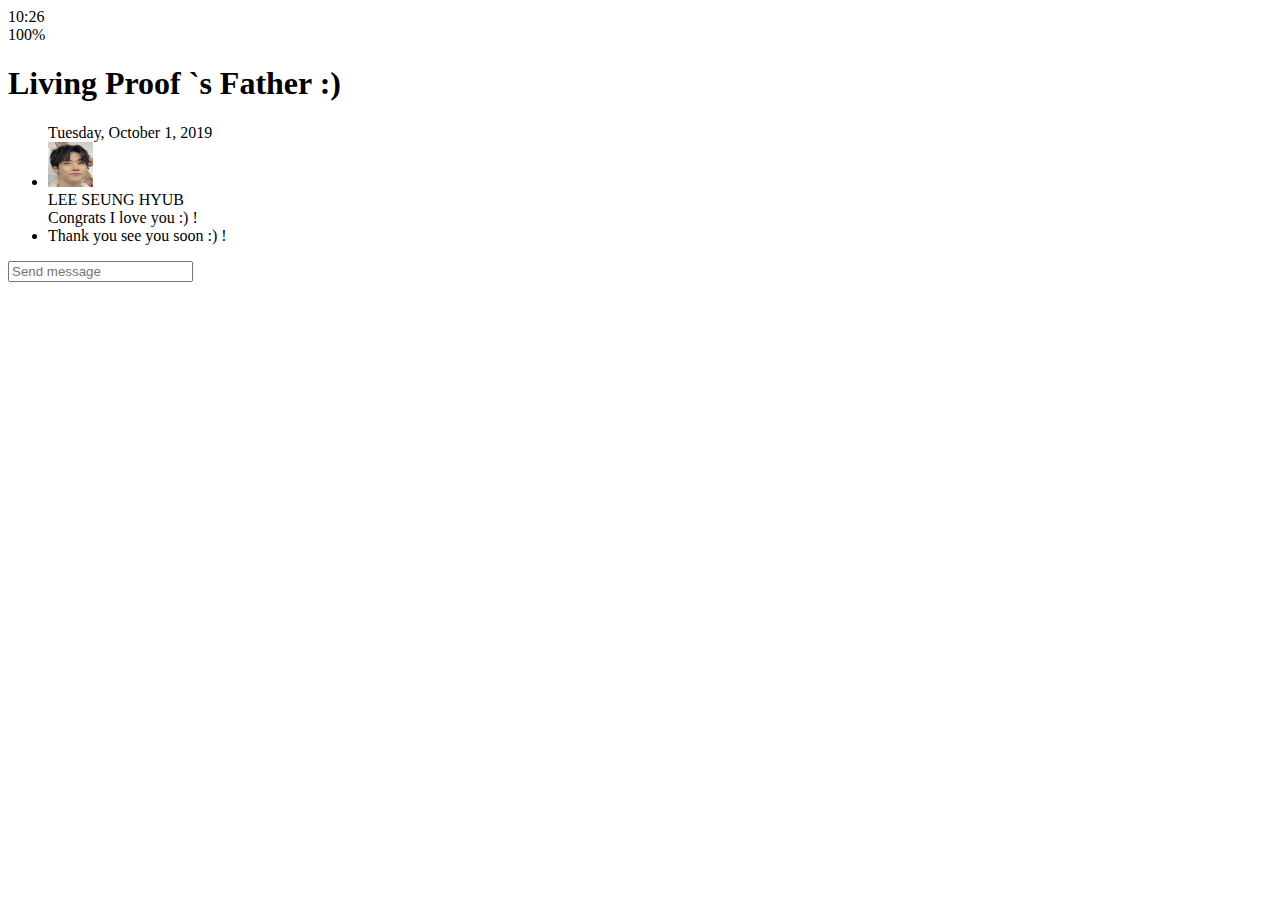
==== chat.html @ 3e100f35 "HTML 작성" ====
<!DOCTYPE html>
<html lang="en">

<head>
    <meta charset="UTF-8">
    <meta name="viewport" content="width=device-width, initial-scale=1.0">
    <link rel="stylesheet" href="https://use.fontawesome.com/releases/v5.7.2/css/all.css"
        integrity="sha384-fnmOCqbTlWIlj8LyTjo7mOUStjsKC4pOpQbqyi7RrhN7udi9RwhKkMHpvLbHG9Sr" crossorigin="anonymous" />
    <link rel="stylesheet" href="css/styles.css" />
    <title>Chat | Kakao Clone </title>
</head>

<body>
    <div class="status-bar">
        <div class="status-bar__columon">
            <span class="status-bar__clock">10:26</span>
        </div>
        <div class="status-bar__columon">
            <i class="fas fa-clock"></i>
            <i class="fas fa-volume-mute"></i>
            <i class="fas fa-wifi"></i>
            <span class="status-bar__battery-level">100%</span>
            <i class="fas fa-battery-full"></i>
        </div>
    </div>
    <header class="header">
        <div class="header__header-column">
            <a href="index.html" class="header__backbutton-btn">
                <i class="fas fa-arrow-left"></i>
            </a>

            <h1 class="header__title"> Living Proof `s Father :) </h1>
        </div>
        <div class="header__header-column">
            <span class="header__icon">
                <i class="fas fa-search"></i>
            </span>
            <div class="header__icon">
                <i class="fas fa-bars"></i>
            </div>
        </div>
    </header>
    <main class="chat">
        <ul class="chat__messages">
            <span class="chat__timestamp">Tuesday, October 1, 2019 </span>
            <li class="incomming-message message">
                <img src="images/avatar2.png" width="45" height="45" class="g-avtar-message" alt="avatar2">
                <div class="messsage__content">
                    <span class="message__author">LEE SEUNG HYUB</span>
                    <div class="message__bubble">
                        Congrats I love you :) !
                        <span class="messgage__timestamp"></span>
                    </div>
                </div>

            <li class="incomming-message message">
                <span class="messgage__timestamp"></span>
                <div class="messsage__content">
                    <div class="message__bubble">
                        Thank you see you soon :) !
                    </div>
                </div>
            </li>
        </ul>
    </main>
    <div class="chat__write">
        <div class="chat__write-column">
            <i class="far fa-plus-square"></i>
        </div>
        <div class="chat__write-column">
            <input type="text" placeholder="Send message" class="chat__write-input" />
        </div>
        <div class="chat__write-column">
            <span class="chat__write-icon">
                <i class="far fa-smile-wink"></i>
            </span>
            <span class="chat__write-icon">
                <i class="fas fa-microphone"></i>
            </span>
        </div>
    </div>
</body>

</html>
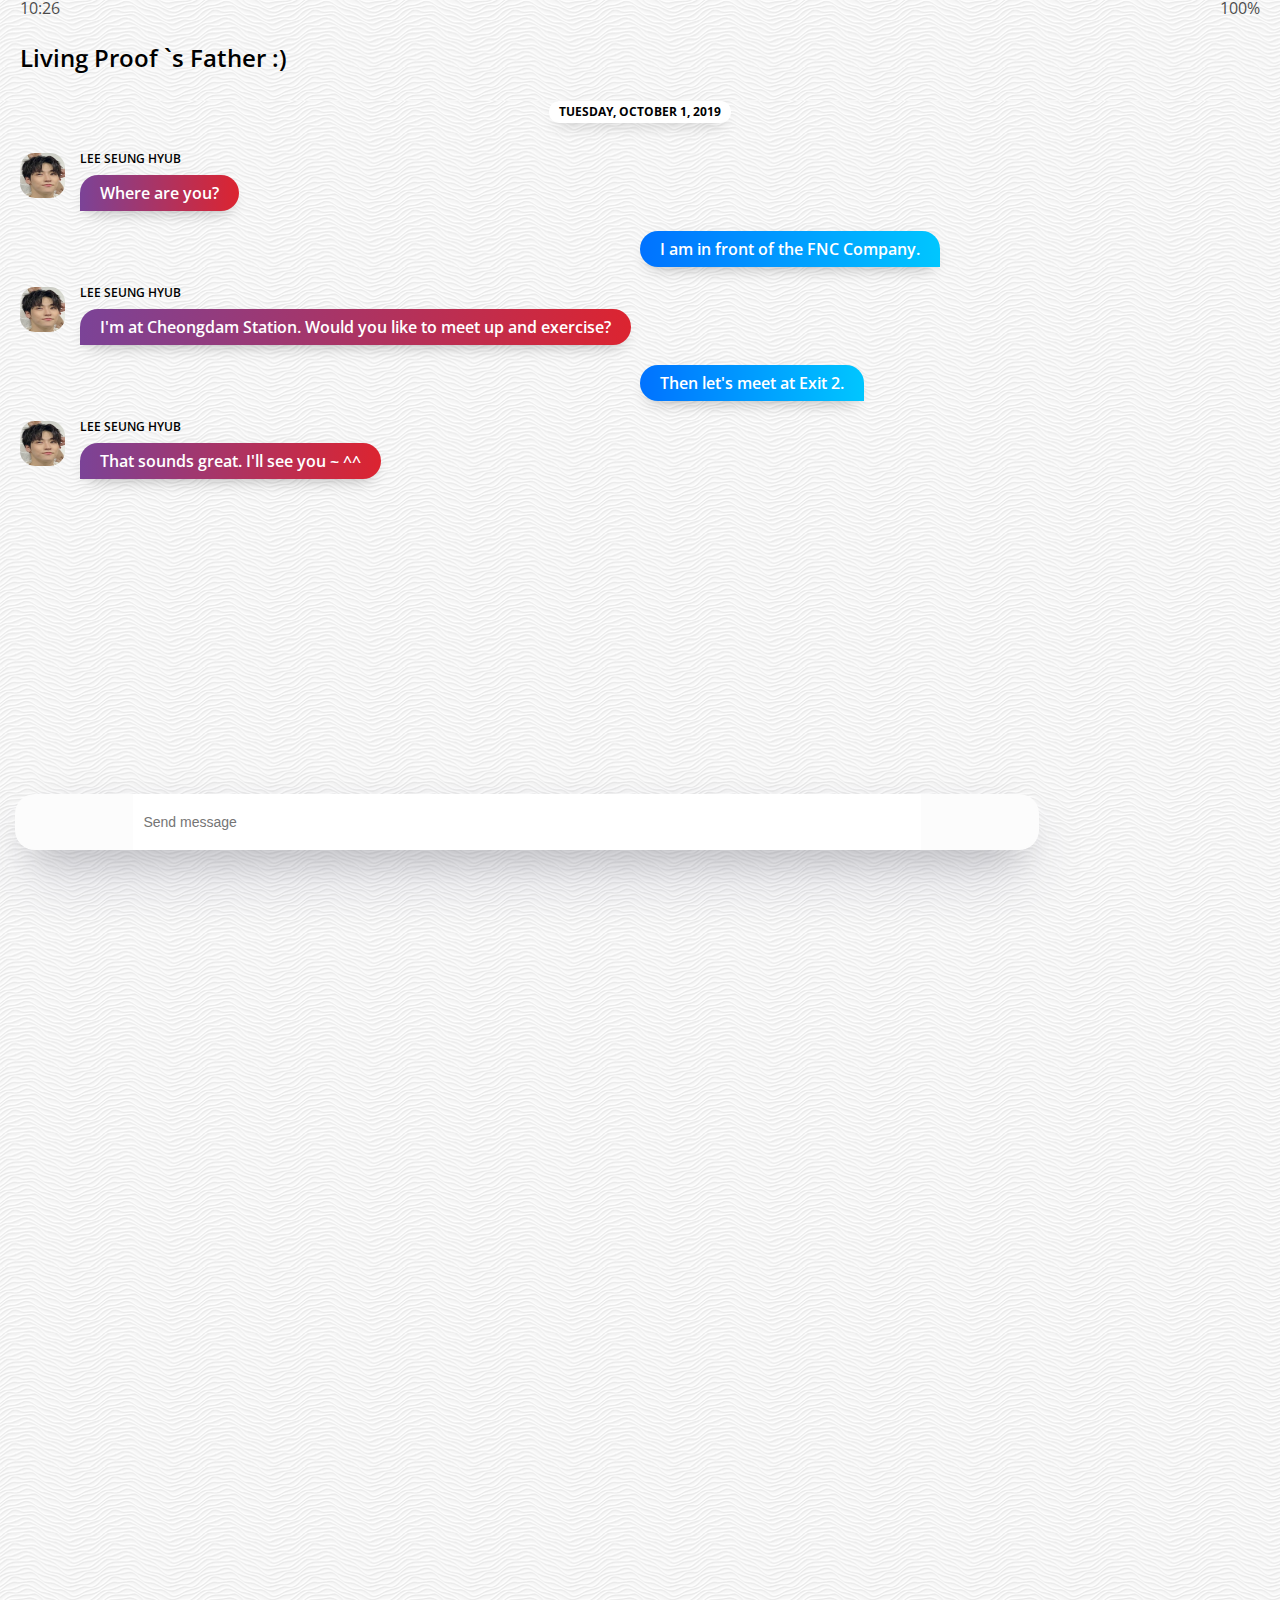
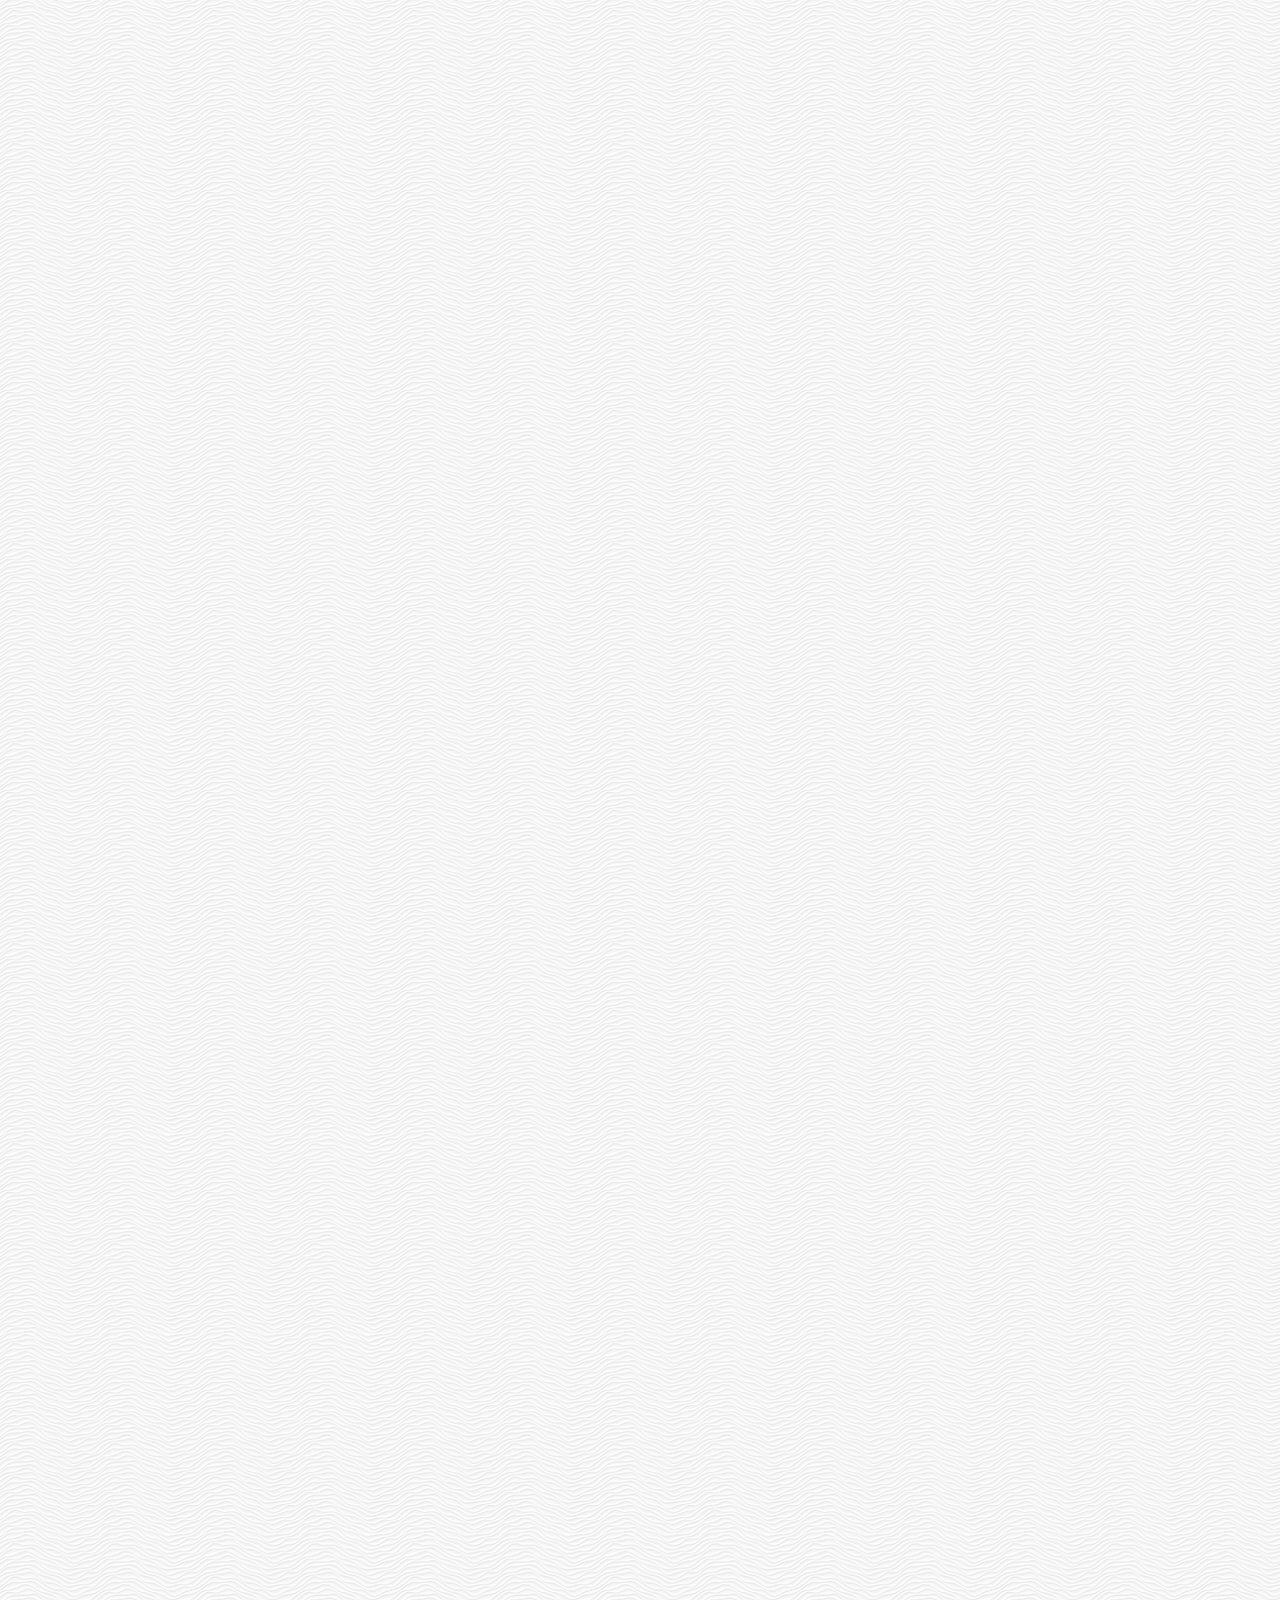
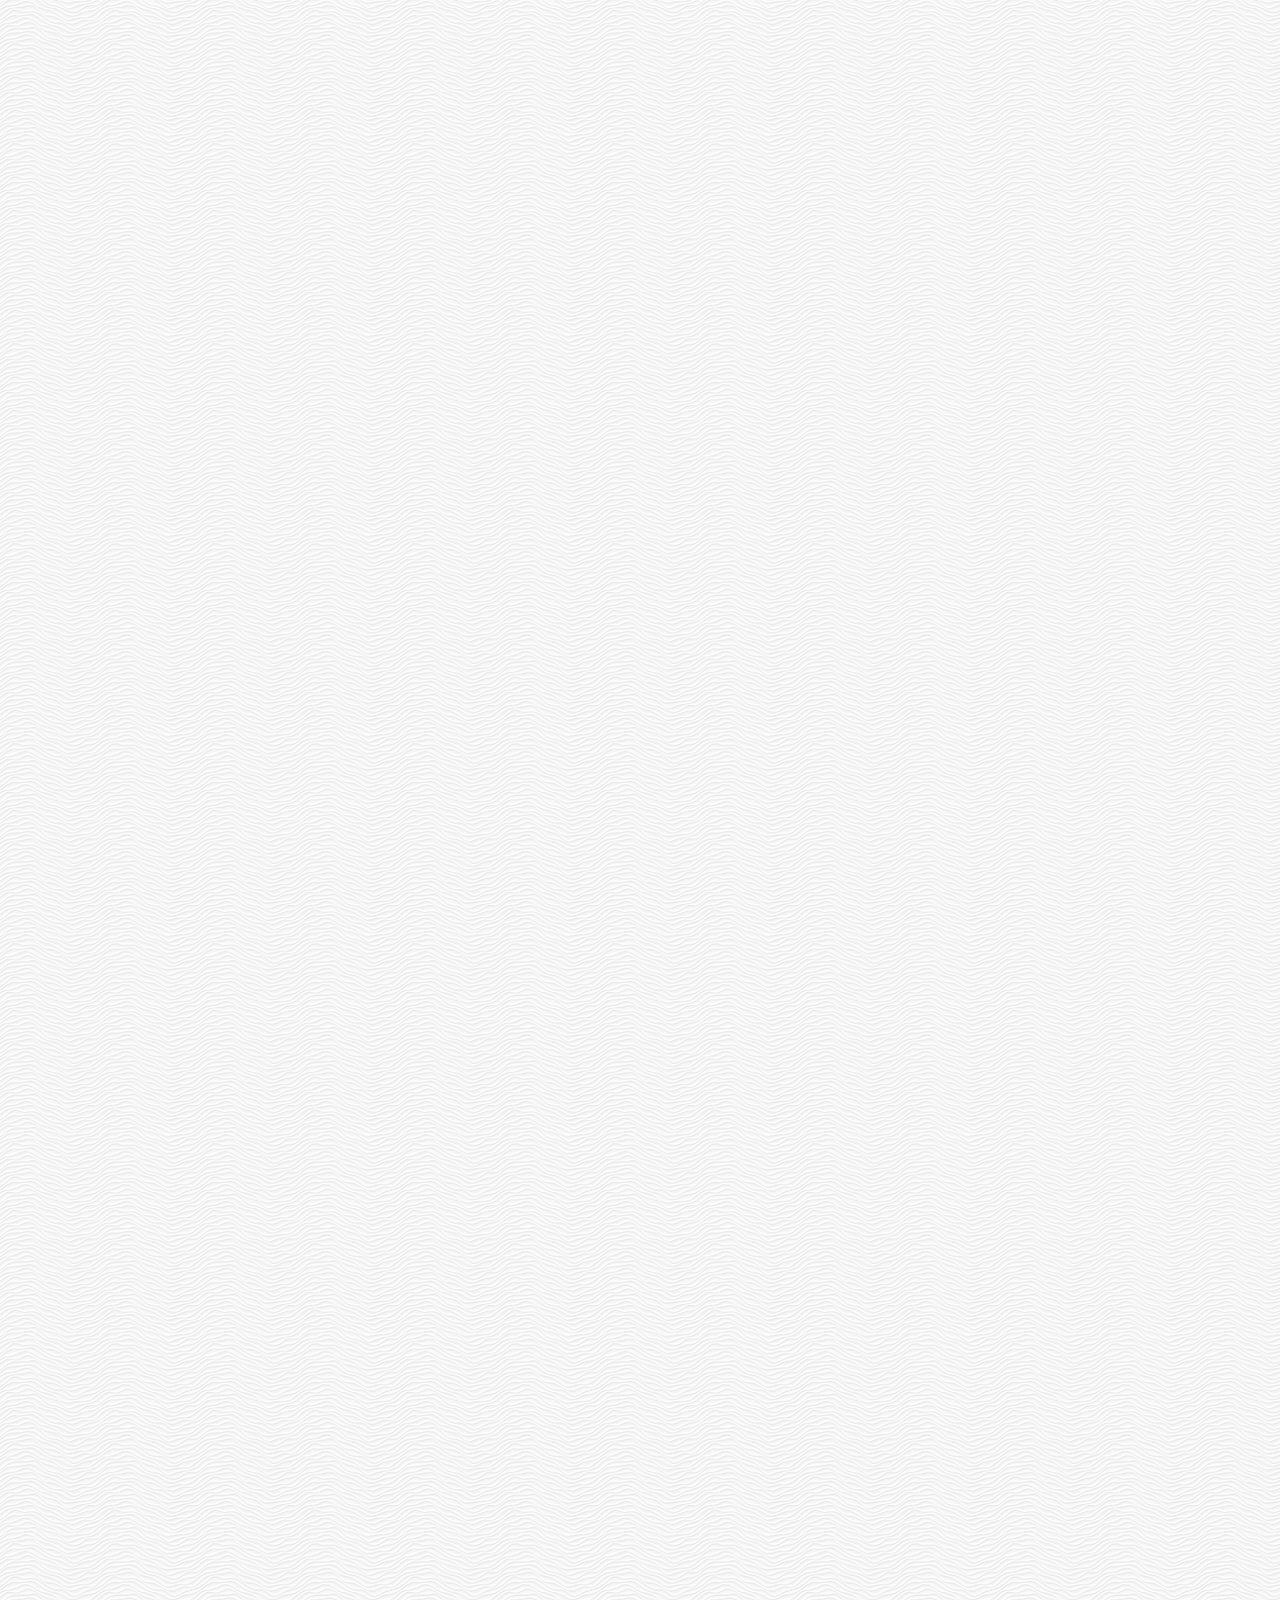
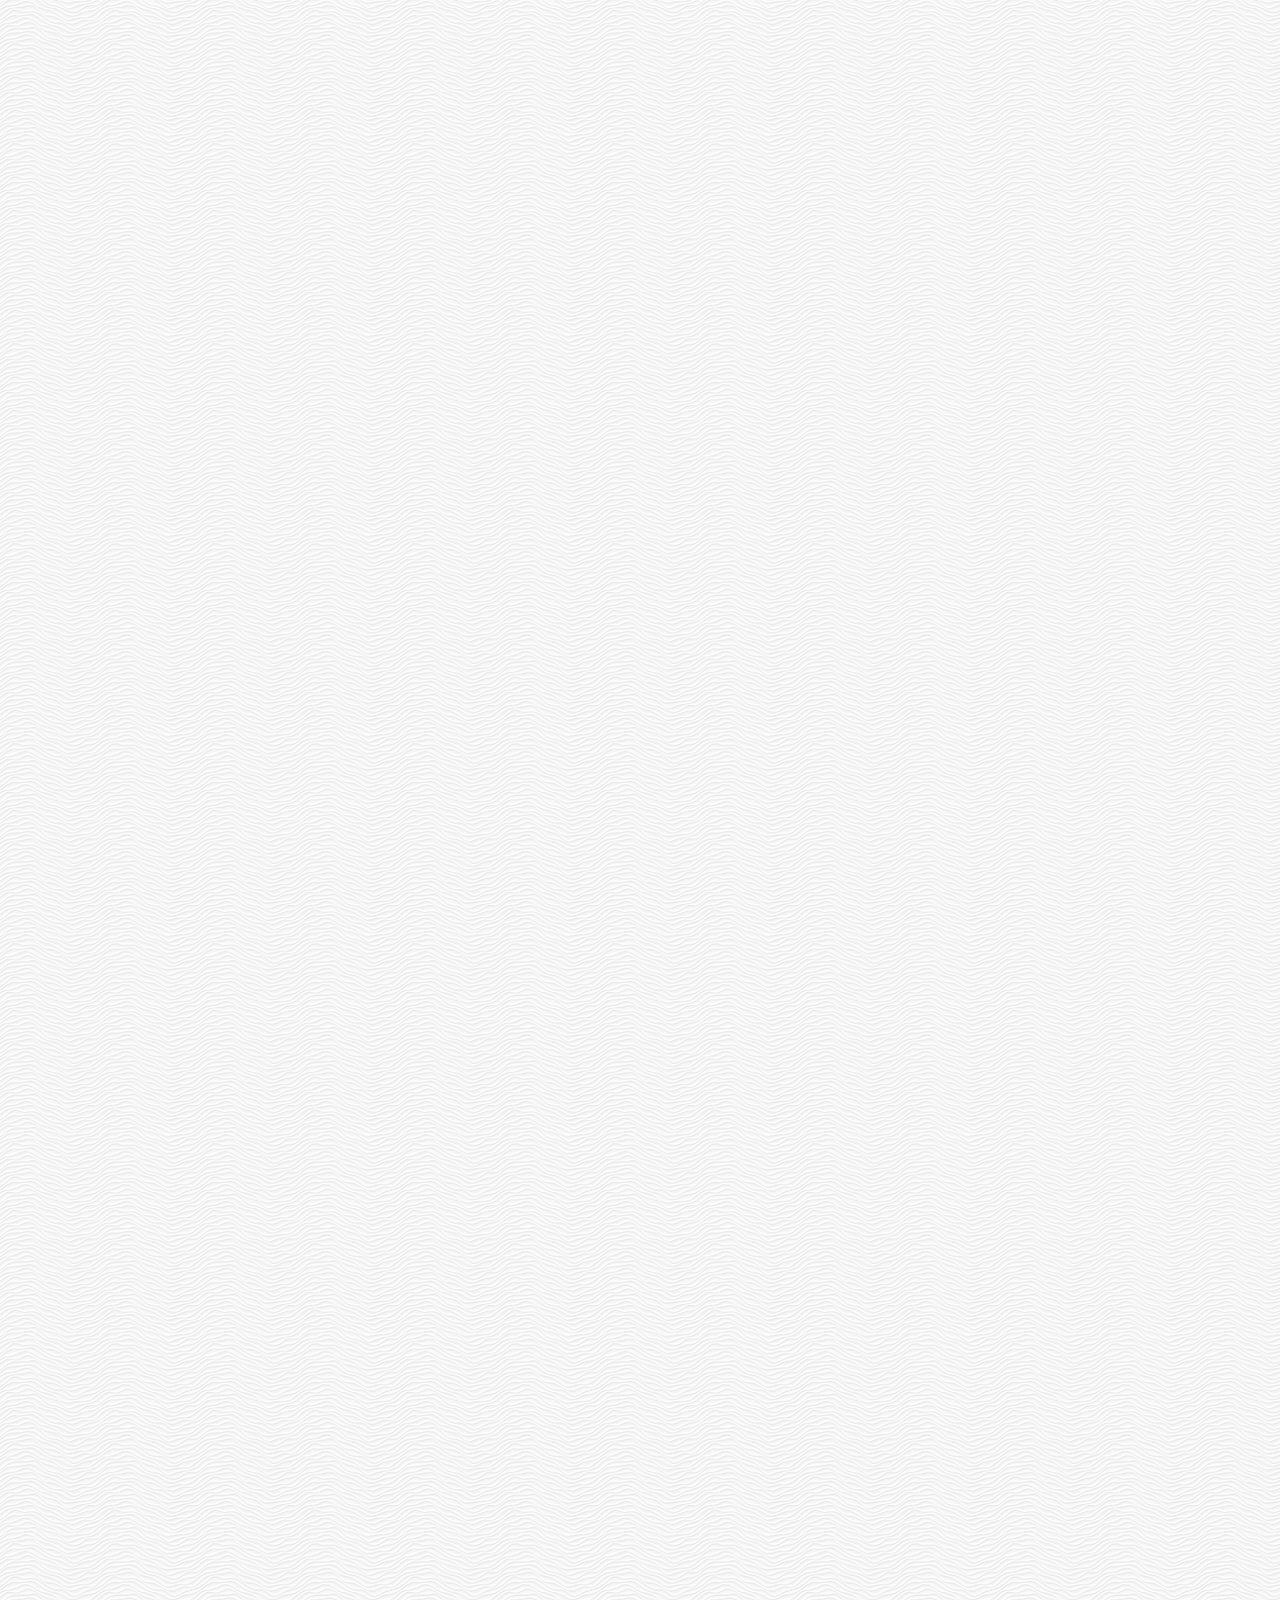
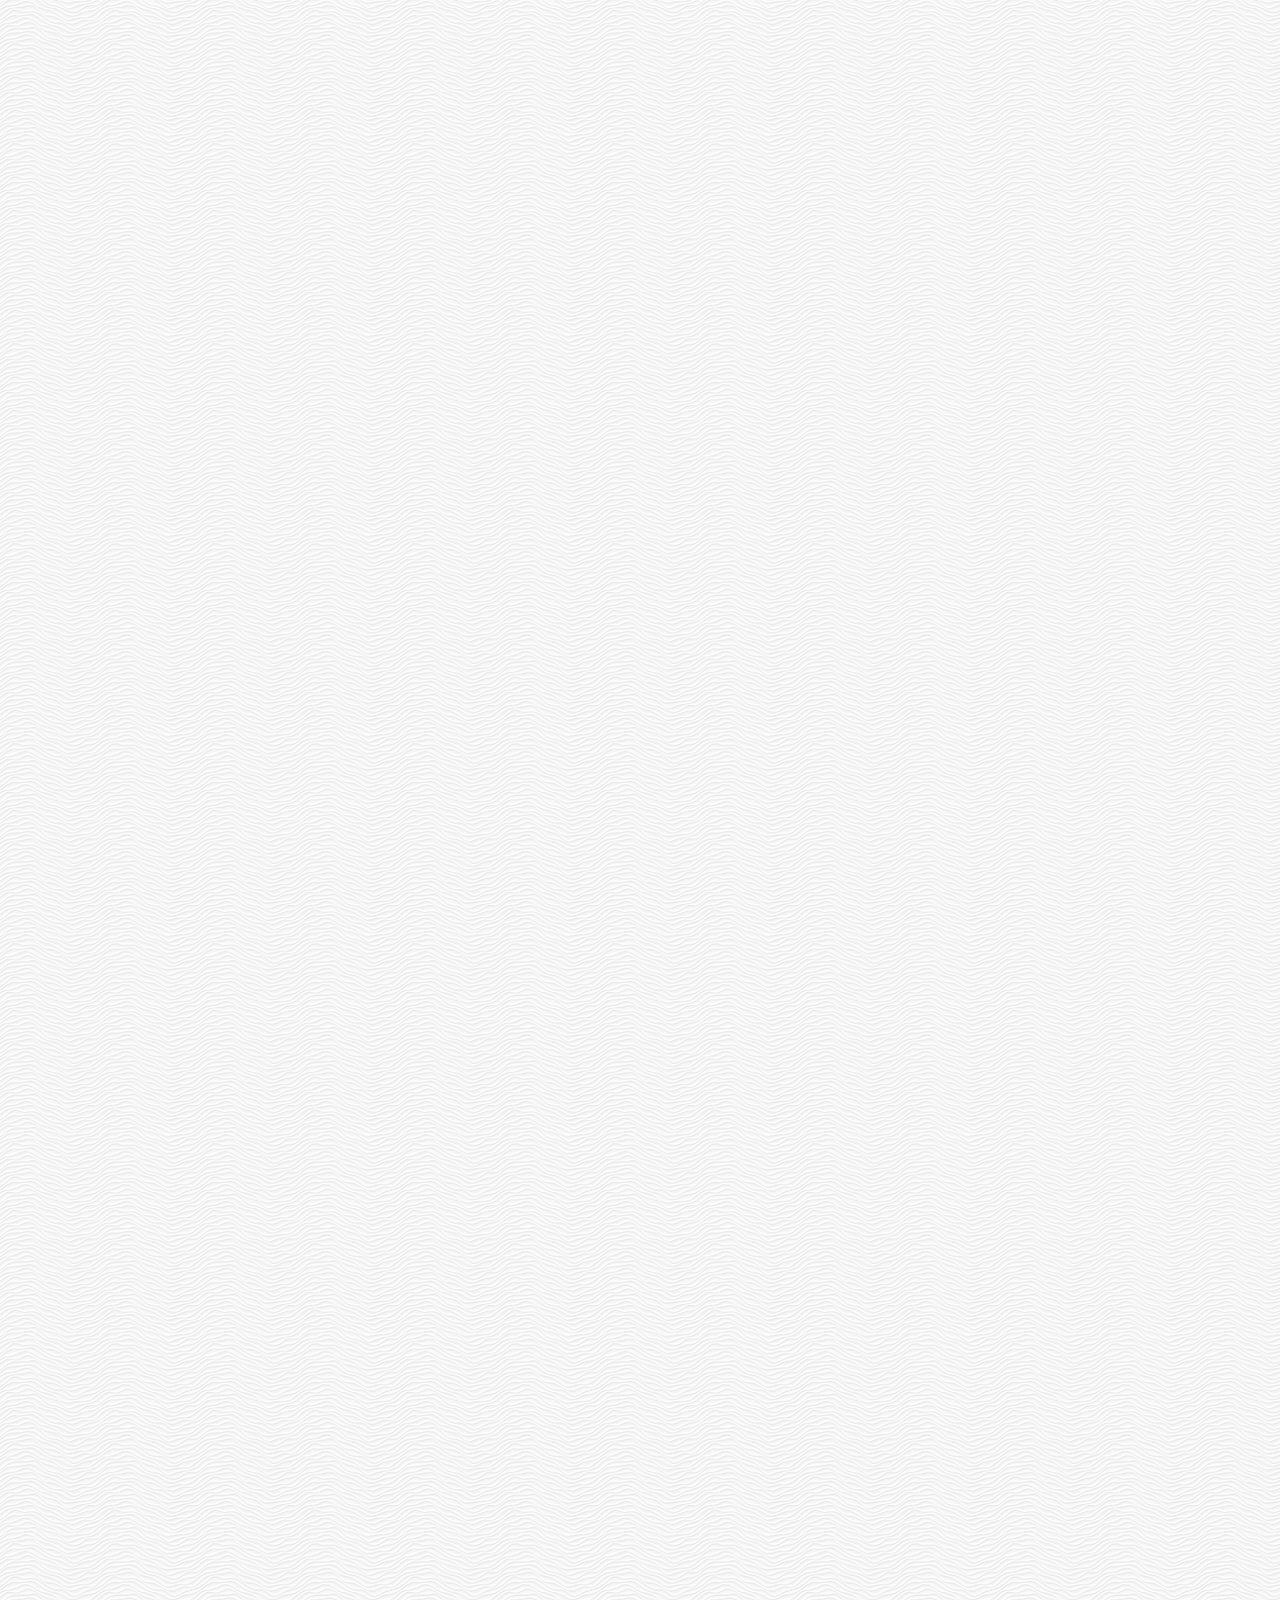
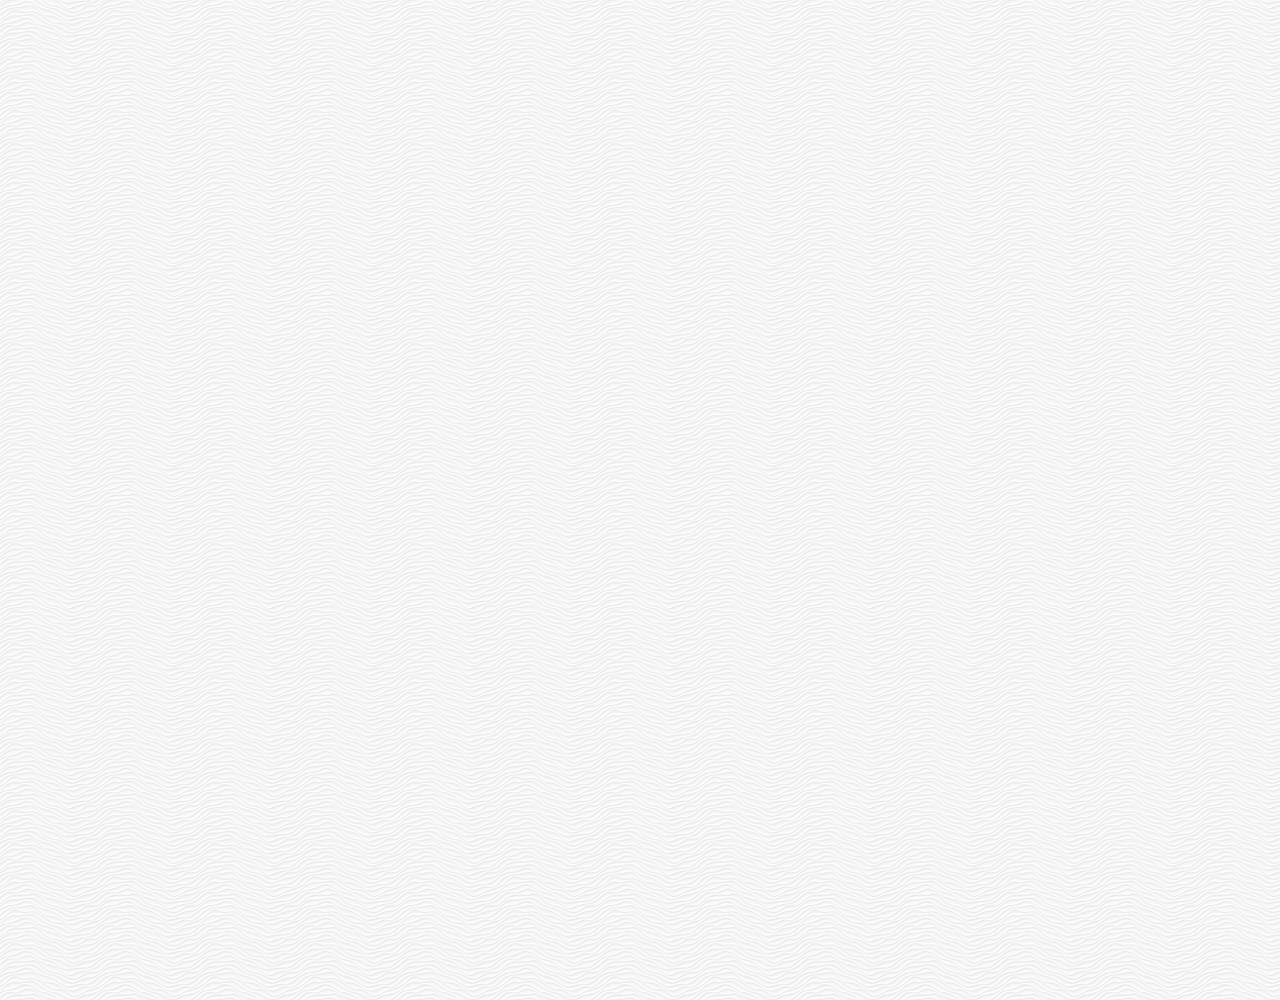
==== commit 864040e3: "CSS 정리 완료" ====
--- a/chat.html
+++ b/chat.html
@@ -6,11 +6,12 @@
     <meta name="viewport" content="width=device-width, initial-scale=1.0">
     <link rel="stylesheet" href="https://use.fontawesome.com/releases/v5.7.2/css/all.css"
         integrity="sha384-fnmOCqbTlWIlj8LyTjo7mOUStjsKC4pOpQbqyi7RrhN7udi9RwhKkMHpvLbHG9Sr" crossorigin="anonymous" />
-    <link rel="stylesheet" href="css/styles.css" />
+    <link rel="stylesheet" href="CSS/styles.css" />
     <title>Chat | Kakao Clone </title>
 </head>
 
-<body>
+
+<body class="chats-body">
     <div class="status-bar">
         <div class="status-bar__columon">
             <span class="status-bar__clock">10:26</span>
@@ -25,7 +26,7 @@
     </div>
     <header class="header">
         <div class="header__header-column">
-            <a href="index.html" class="header__backbutton-btn">
+            <a href="index.html" class="header__back-btn">
                 <i class="fas fa-arrow-left"></i>
             </a>
 
@@ -35,29 +36,54 @@
             <span class="header__icon">
                 <i class="fas fa-search"></i>
             </span>
-            <div class="header__icon">
+            <span class="header__icon">
                 <i class="fas fa-bars"></i>
-            </div>
+            </span>
         </div>
     </header>
     <main class="chat">
         <ul class="chat__messages">
             <span class="chat__timestamp">Tuesday, October 1, 2019 </span>
             <li class="incomming-message message">
-                <img src="images/avatar2.png" width="45" height="45" class="g-avtar-message" alt="avatar2">
+                <img src="images/avatar2.png" width="45" height="45" class="m-avatar message__avatar" alt="avatar2" />
                 <div class="messsage__content">
                     <span class="message__author">LEE SEUNG HYUB</span>
                     <div class="message__bubble">
-                        Congrats I love you :) !
-                        <span class="messgage__timestamp"></span>
+                        Where are you?
                     </div>
                 </div>
 
-            <li class="incomming-message message">
+            <li class="sent-message message">
                 <span class="messgage__timestamp"></span>
                 <div class="messsage__content">
                     <div class="message__bubble">
-                        Thank you see you soon :) !
+                        I am in front of the FNC Company.
+                    </div>
+                </div>
+            </li>
+            <li class="incomming-message message">
+                <img src="images/avatar2.png" width="45" height="45" class="m-avatar message__avatar" alt="avatar2" />
+                <div class="messsage__content">
+                    <span class="message__author">LEE SEUNG HYUB</span>
+                    <div class="message__bubble">
+                        I'm at Cheongdam Station. Would you like to meet up and exercise?
+                    </div>
+                </div>
+
+            <li class="sent-message message">
+                <span class="messgage__timestamp"></span>
+                <div class="messsage__content">
+                    <div class="message__bubble">
+                        Then let's meet at Exit 2.
+                    </div>
+                </div>
+            </li>
+            <li class="incomming-message message">
+                <img src="images/avatar2.png" width="45" height="45" class="m-avatar message__avatar" alt="avatar2" />
+                <div class="messsage__content">
+                    <span class="message__author">LEE SEUNG HYUB</span>
+                    <div class="message__bubble">
+                        That sounds great. I'll see you ~ ^^
                     </div>
                 </div>
             </li>
--- a/CSS/styles.css
+++ b/CSS/styles.css
@@ -0,0 +1,27 @@
+@import "reset.css";
+@import "status-bar.css";
+@import url("https://fonts.googleapis.com/css?family=Open+Sans:300:400,600");
+@import "header.css";
+@import "nav-bar.css";
+@import "friend.css";
+@import "friends.css";
+@import "find.css";
+@import "more.css";
+@import "settings.css";
+@import "chat.css";
+
+* {
+    box-sizing: border-box;
+}
+
+body {
+    background-color: white;
+    padding: 10px 20px;
+    columns: #020202;
+    font-family: "Open Sans", -apple-system, BlinkMacSystemFont, 'Segoe UI', Roboto, Oxygen, Ubuntu, Cantarell, 'Open Sans', 'Helvetica Neue', sans-serif;
+}
+
+a {
+    color: inherit;
+    text-decoration:none;
+}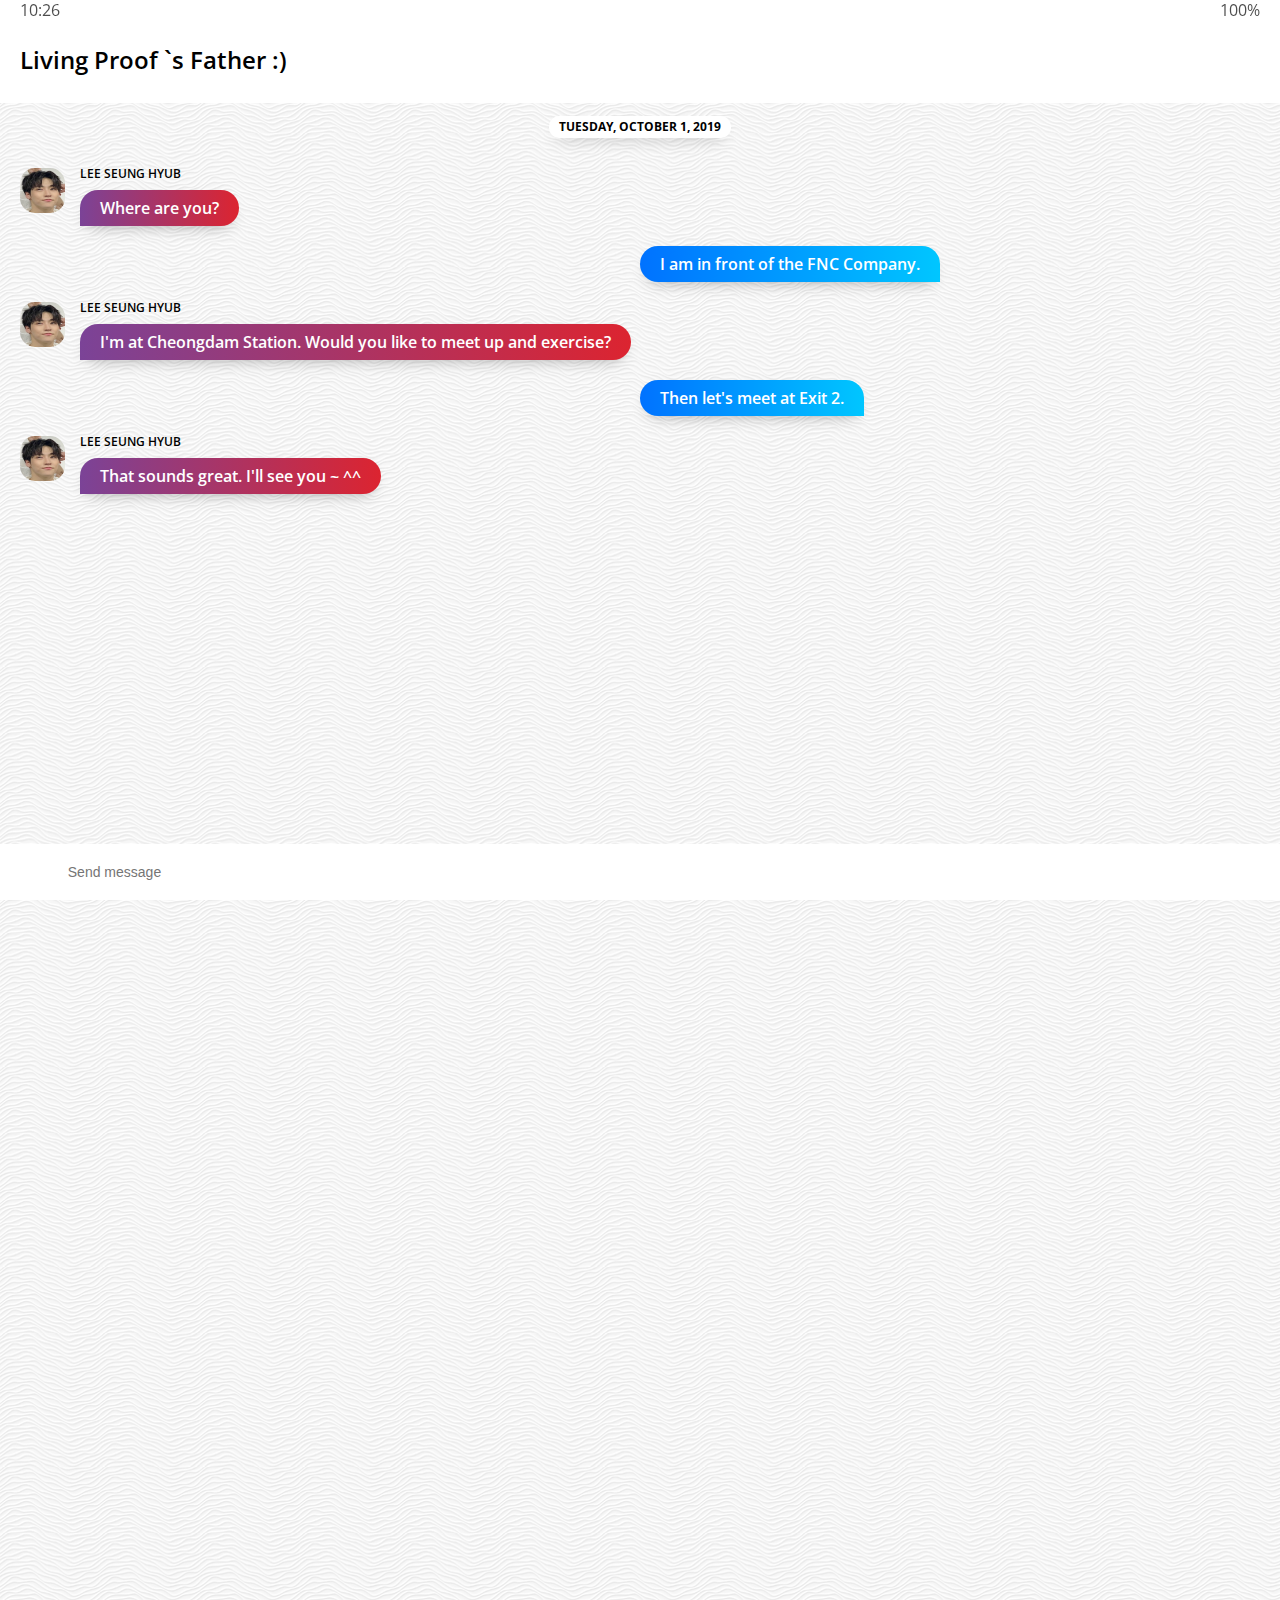
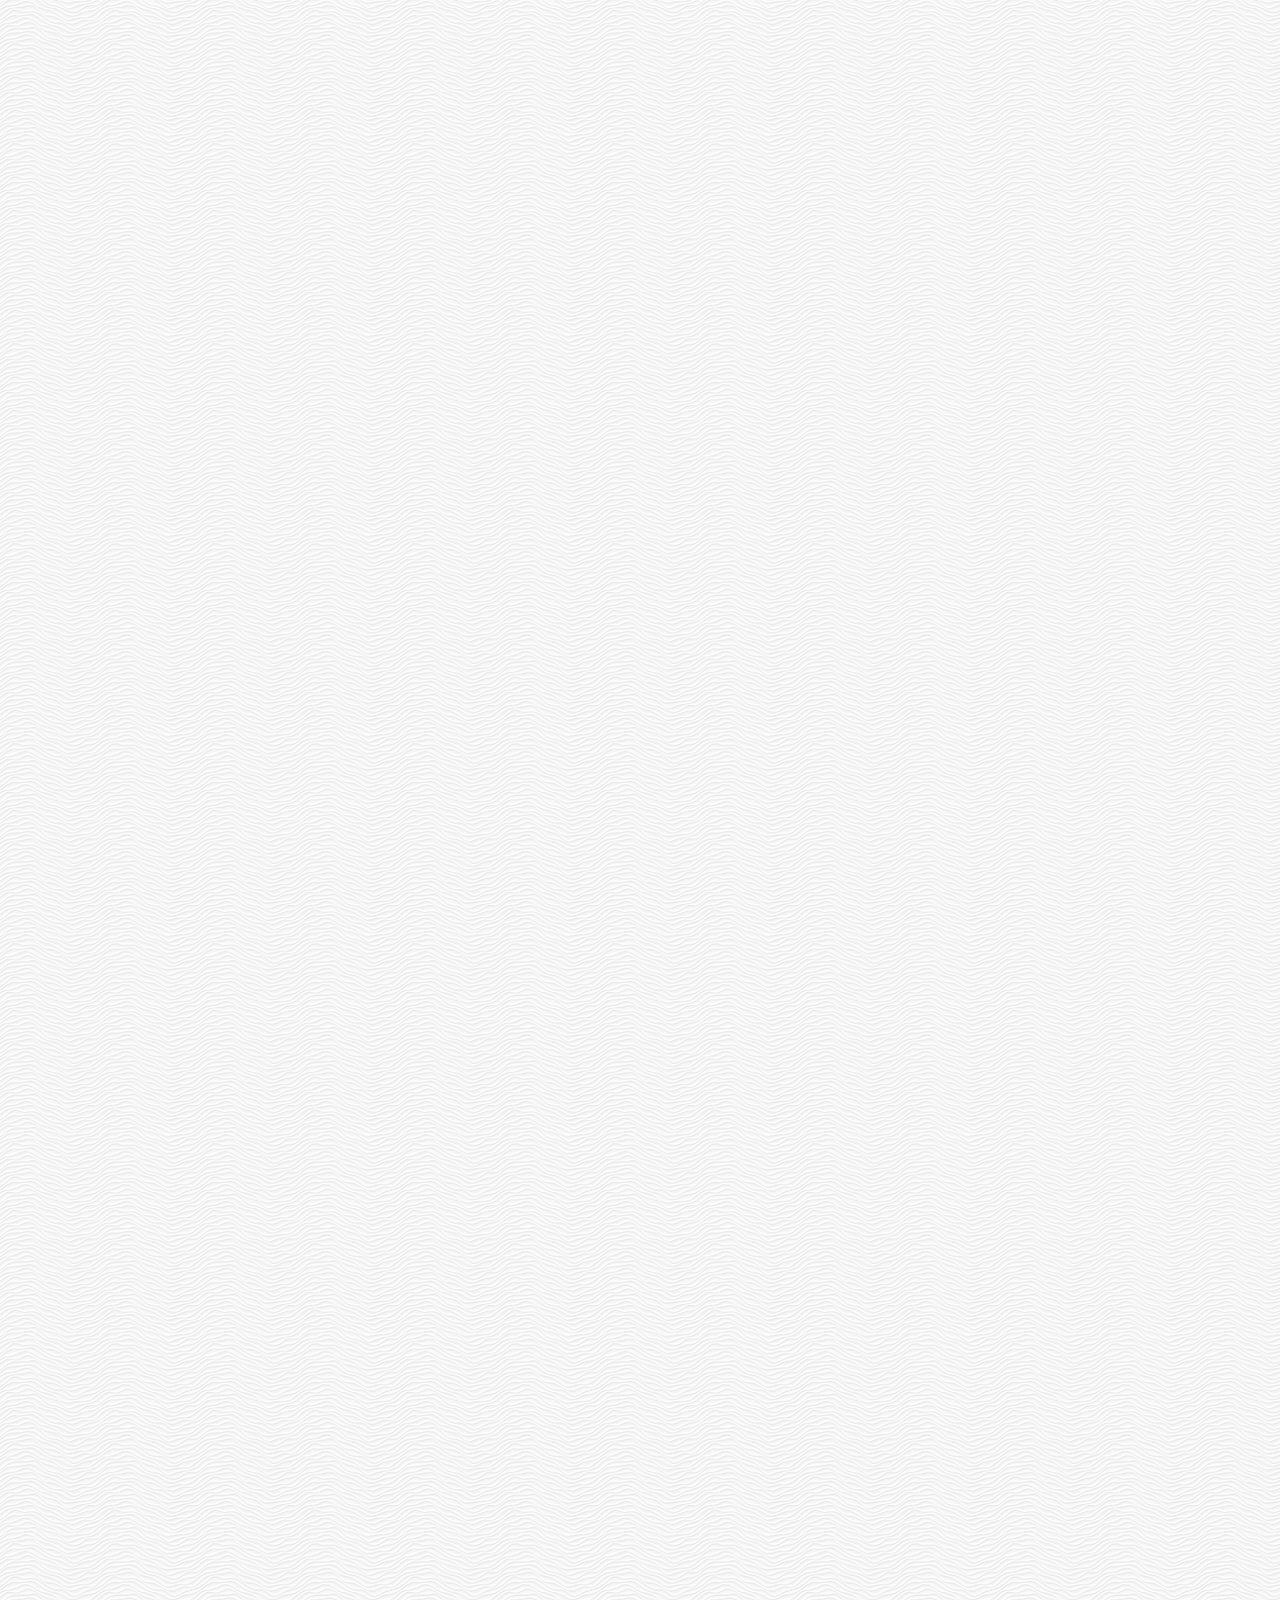
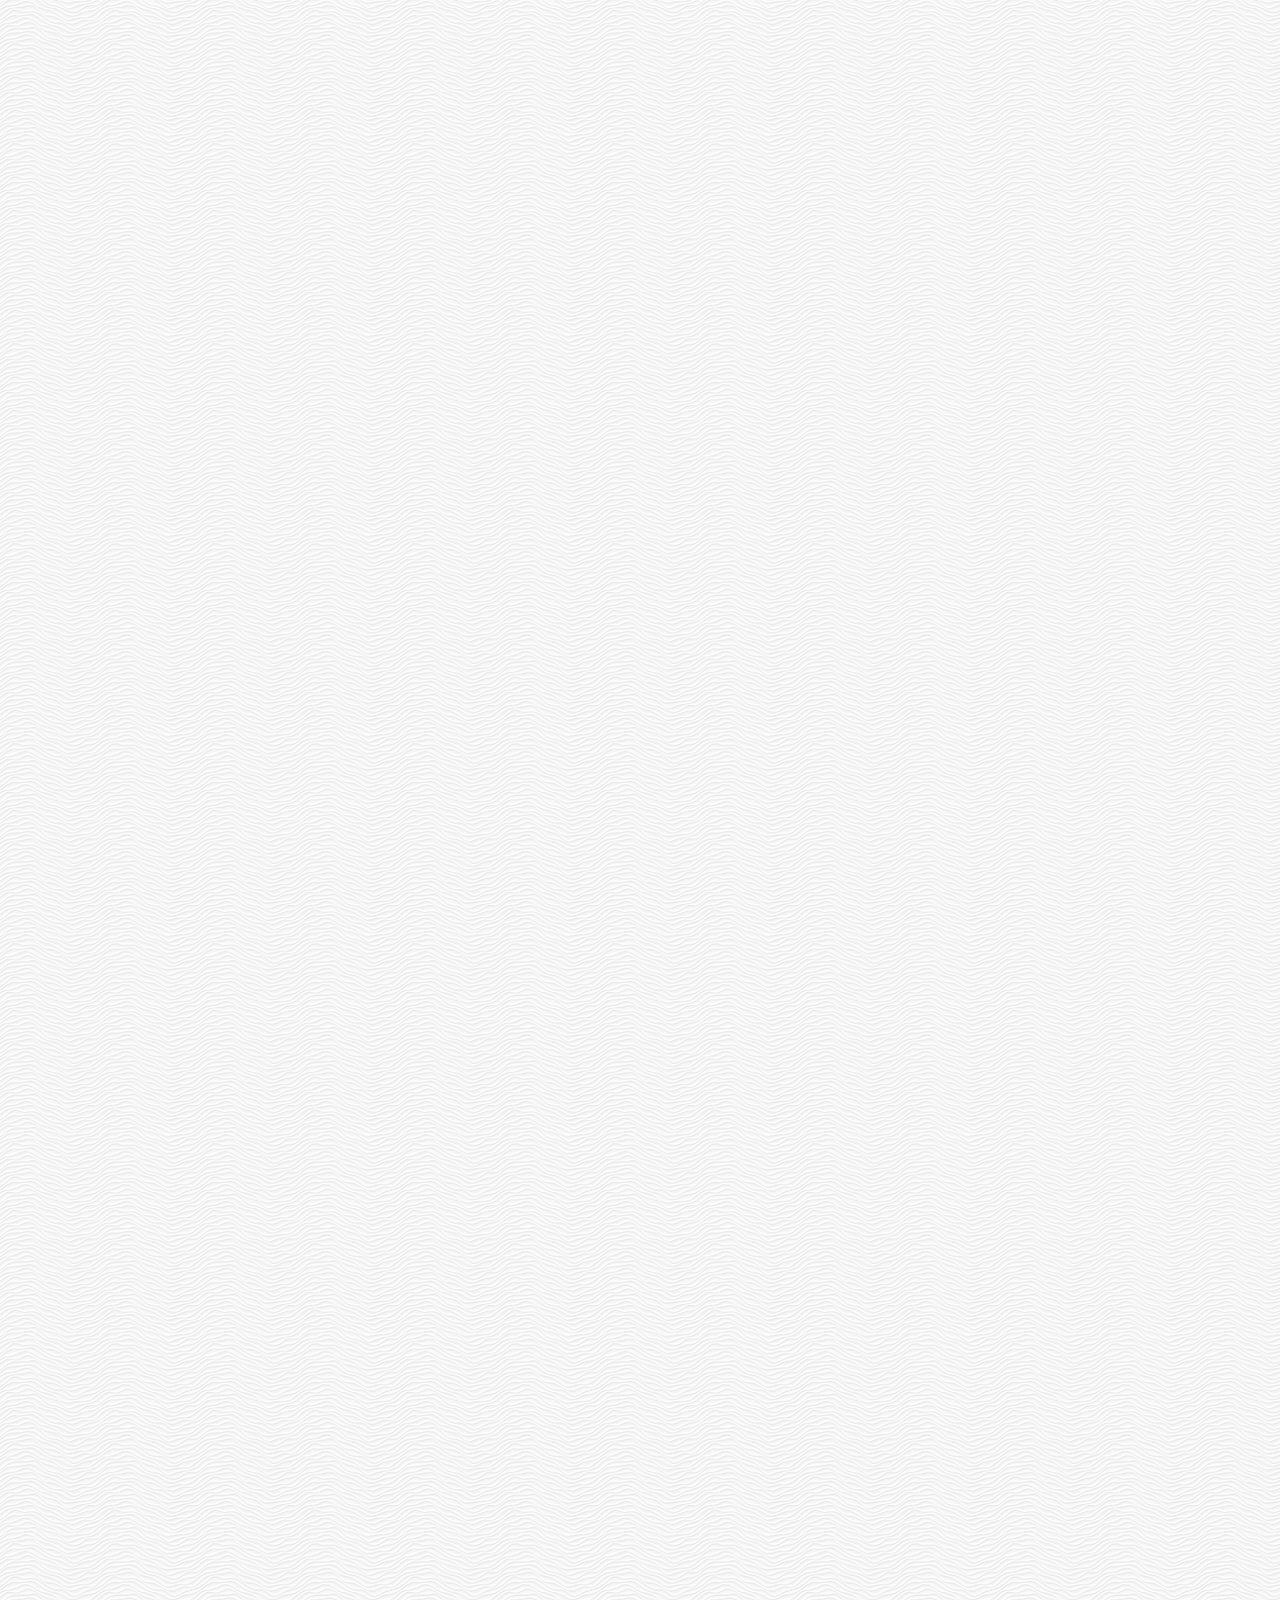
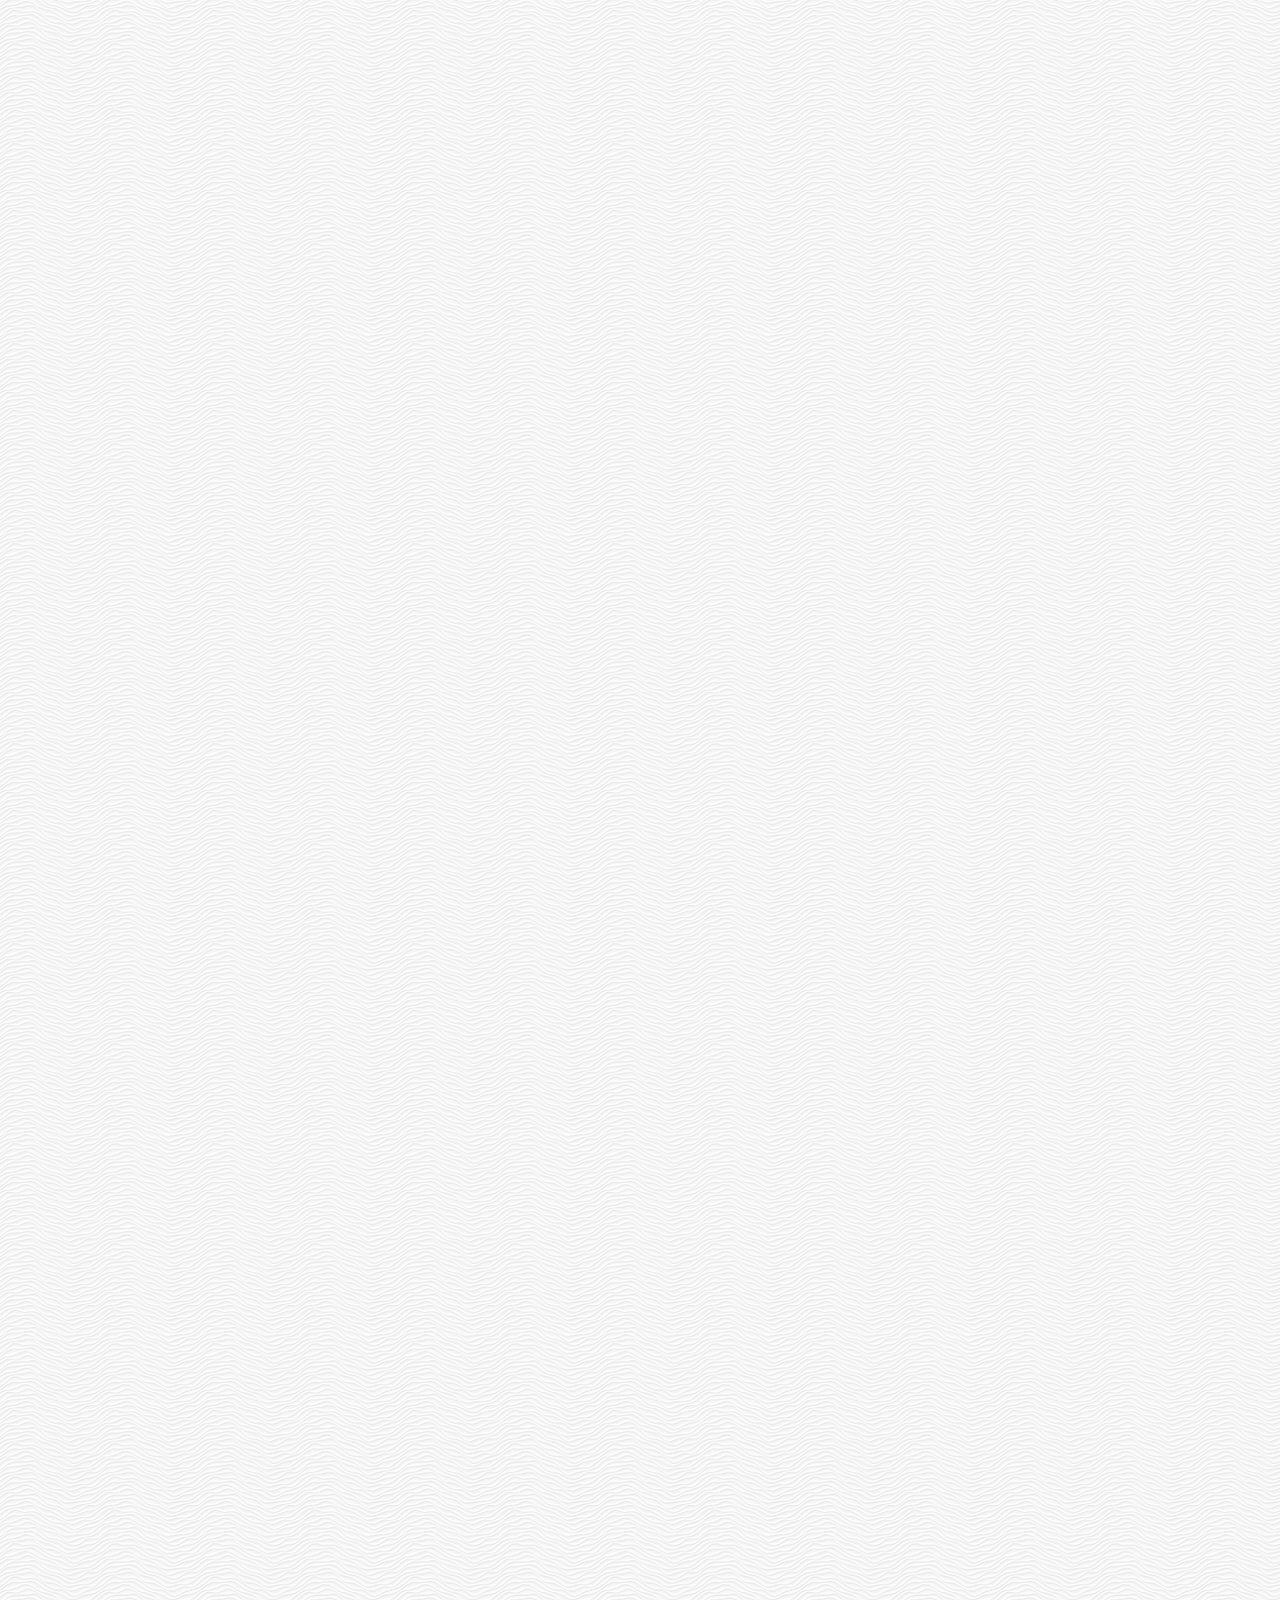
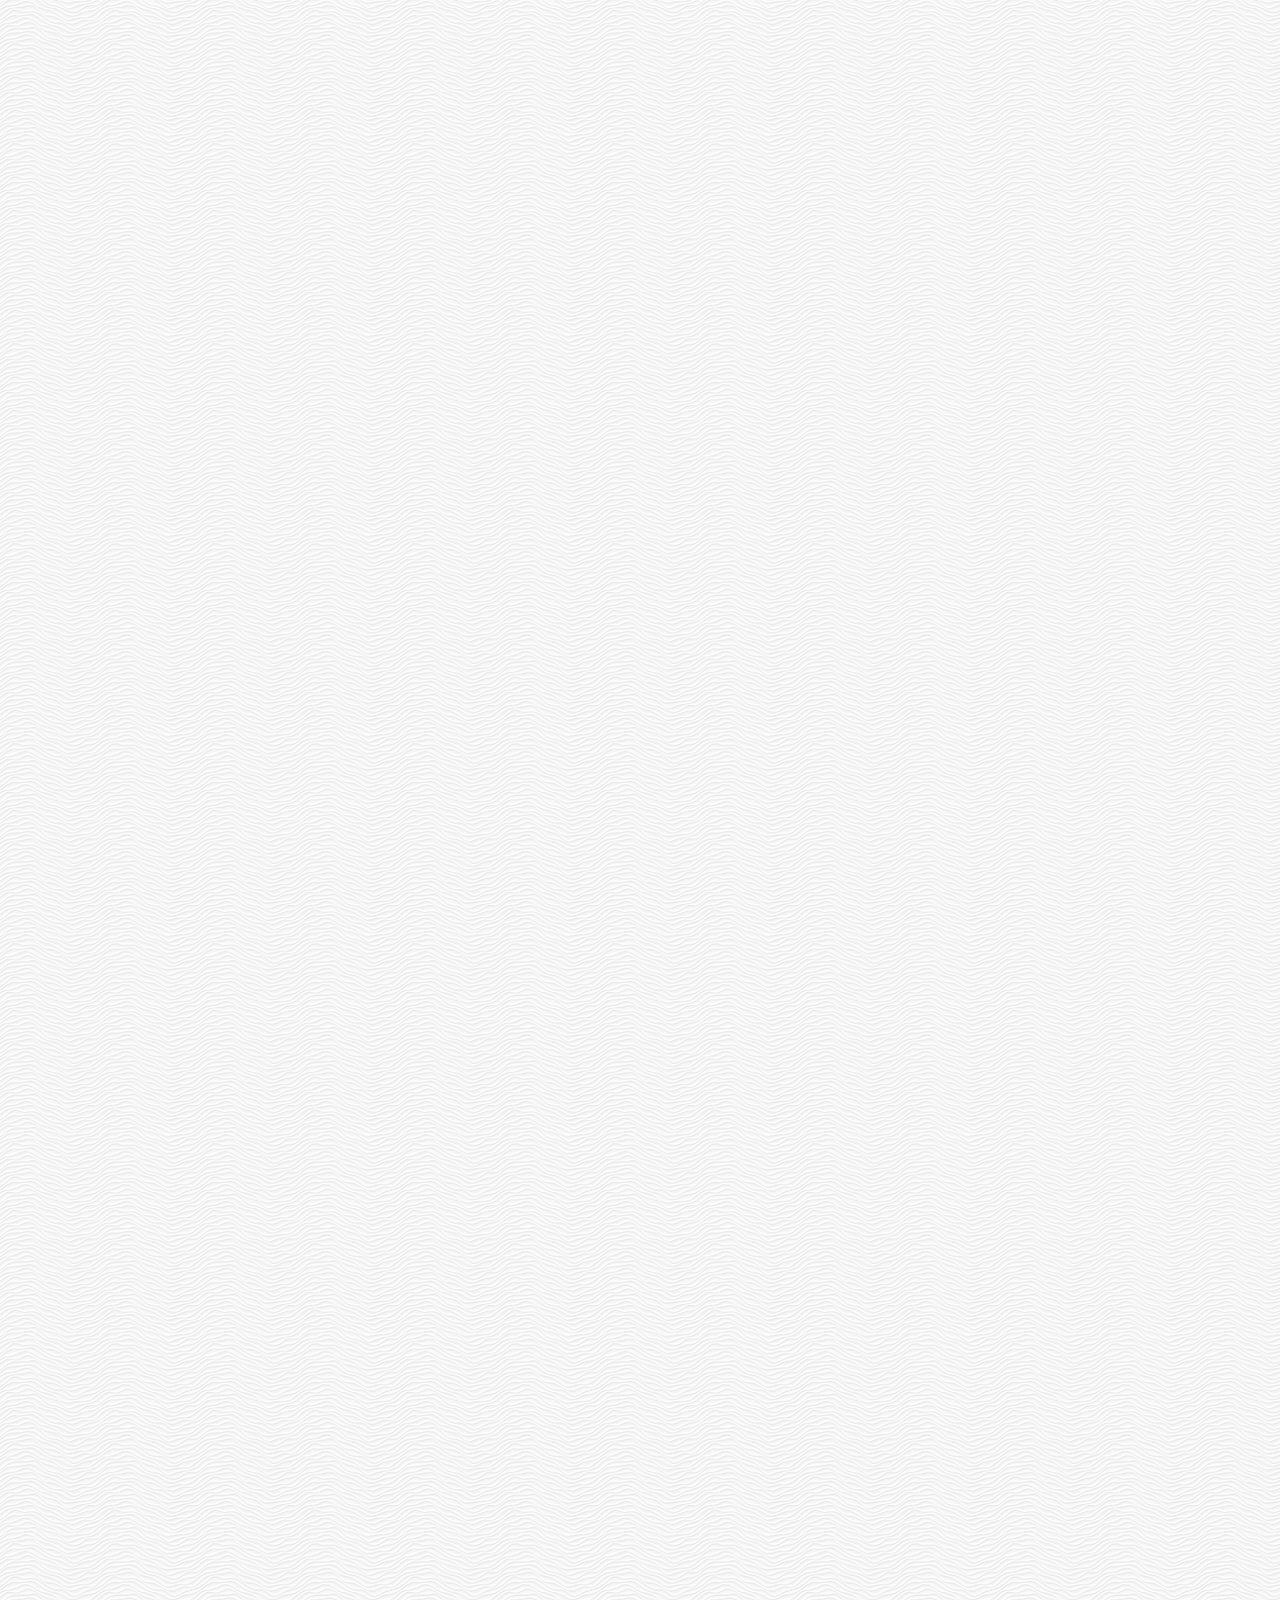
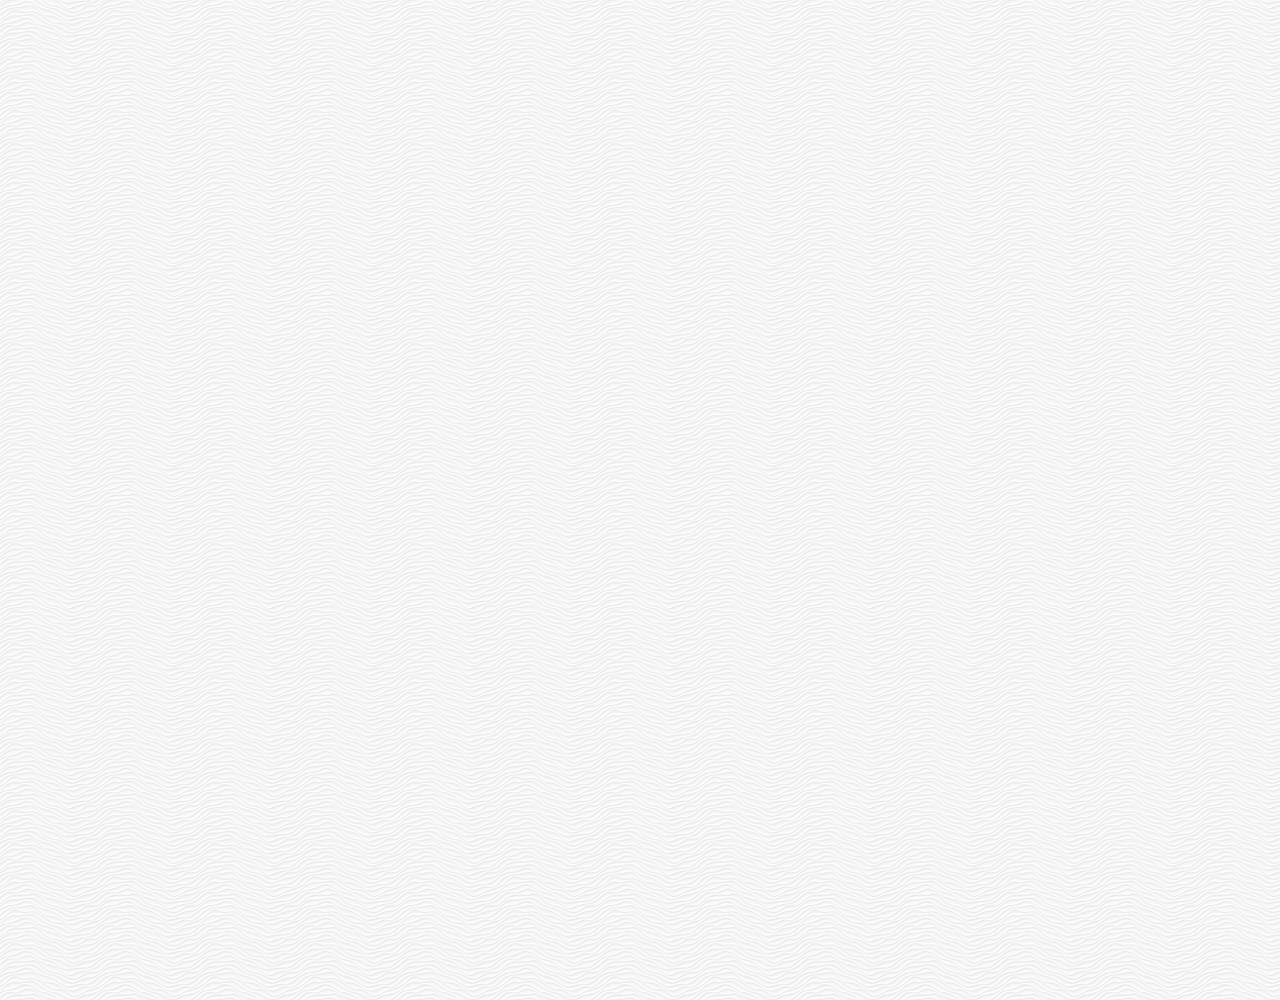
==== commit 5d466072: "CSS 심화 부분" ====
--- a/chat.html
+++ b/chat.html
@@ -12,35 +12,37 @@
 
 
 <body class="chats-body">
-    <div class="status-bar">
-        <div class="status-bar__columon">
-            <span class="status-bar__clock">10:26</span>
+    <div class="header-wrapper">
+        <div class="status-bar">
+            <div class="status-bar__columon">
+                <span class="status-bar__clock">10:26</span>
+            </div>
+            <div class="status-bar__columon">
+                <i class="fas fa-clock"></i>
+                <i class="fas fa-volume-mute"></i>
+                <i class="fas fa-wifi"></i>
+                <span class="status-bar__battery-level">100%</span>
+                <i class="fas fa-battery-full"></i>
+            </div>
         </div>
-        <div class="status-bar__columon">
-            <i class="fas fa-clock"></i>
-            <i class="fas fa-volume-mute"></i>
-            <i class="fas fa-wifi"></i>
-            <span class="status-bar__battery-level">100%</span>
-            <i class="fas fa-battery-full"></i>
-        </div>
+        <header class="header">
+            <div class="header__header-column">
+                <a href="index.html" class="header__back-btn">
+                    <i class="fas fa-arrow-left"></i>
+                </a>
+
+                <h1 class="header__title"> Living Proof `s Father :) </h1>
+            </div>
+            <div class="header__header-column">
+                <span class="header__icon">
+                    <i class="fas fa-search"></i>
+                </span>
+                <span class="header__icon">
+                    <i class="fas fa-bars"></i>
+                </span>
+            </div>
+        </header>
     </div>
-    <header class="header">
-        <div class="header__header-column">
-            <a href="index.html" class="header__back-btn">
-                <i class="fas fa-arrow-left"></i>
-            </a>
-
-            <h1 class="header__title"> Living Proof `s Father :) </h1>
-        </div>
-        <div class="header__header-column">
-            <span class="header__icon">
-                <i class="fas fa-search"></i>
-            </span>
-            <span class="header__icon">
-                <i class="fas fa-bars"></i>
-            </span>
-        </div>
-    </header>
     <main class="chat">
         <ul class="chat__messages">
             <span class="chat__timestamp">Tuesday, October 1, 2019 </span>
@@ -89,14 +91,12 @@
             </li>
         </ul>
     </main>
-    <div class="chat__write">
-        <div class="chat__write-column">
+    <div class="chat__write--container">
+        <input type="text" class="chat__write" placeholder="  Send message" class="chat__write-input" />
+        <div class="chat__icon-left chat__icon">
             <i class="far fa-plus-square"></i>
         </div>
-        <div class="chat__write-column">
-            <input type="text" placeholder="Send message" class="chat__write-input" />
-        </div>
-        <div class="chat__write-column">
+        <div class="chat__icon-right">
             <span class="chat__write-icon">
                 <i class="far fa-smile-wink"></i>
             </span>
@@ -104,7 +104,5 @@
                 <i class="fas fa-microphone"></i>
             </span>
         </div>
-    </div>
 </body>
-
 </html>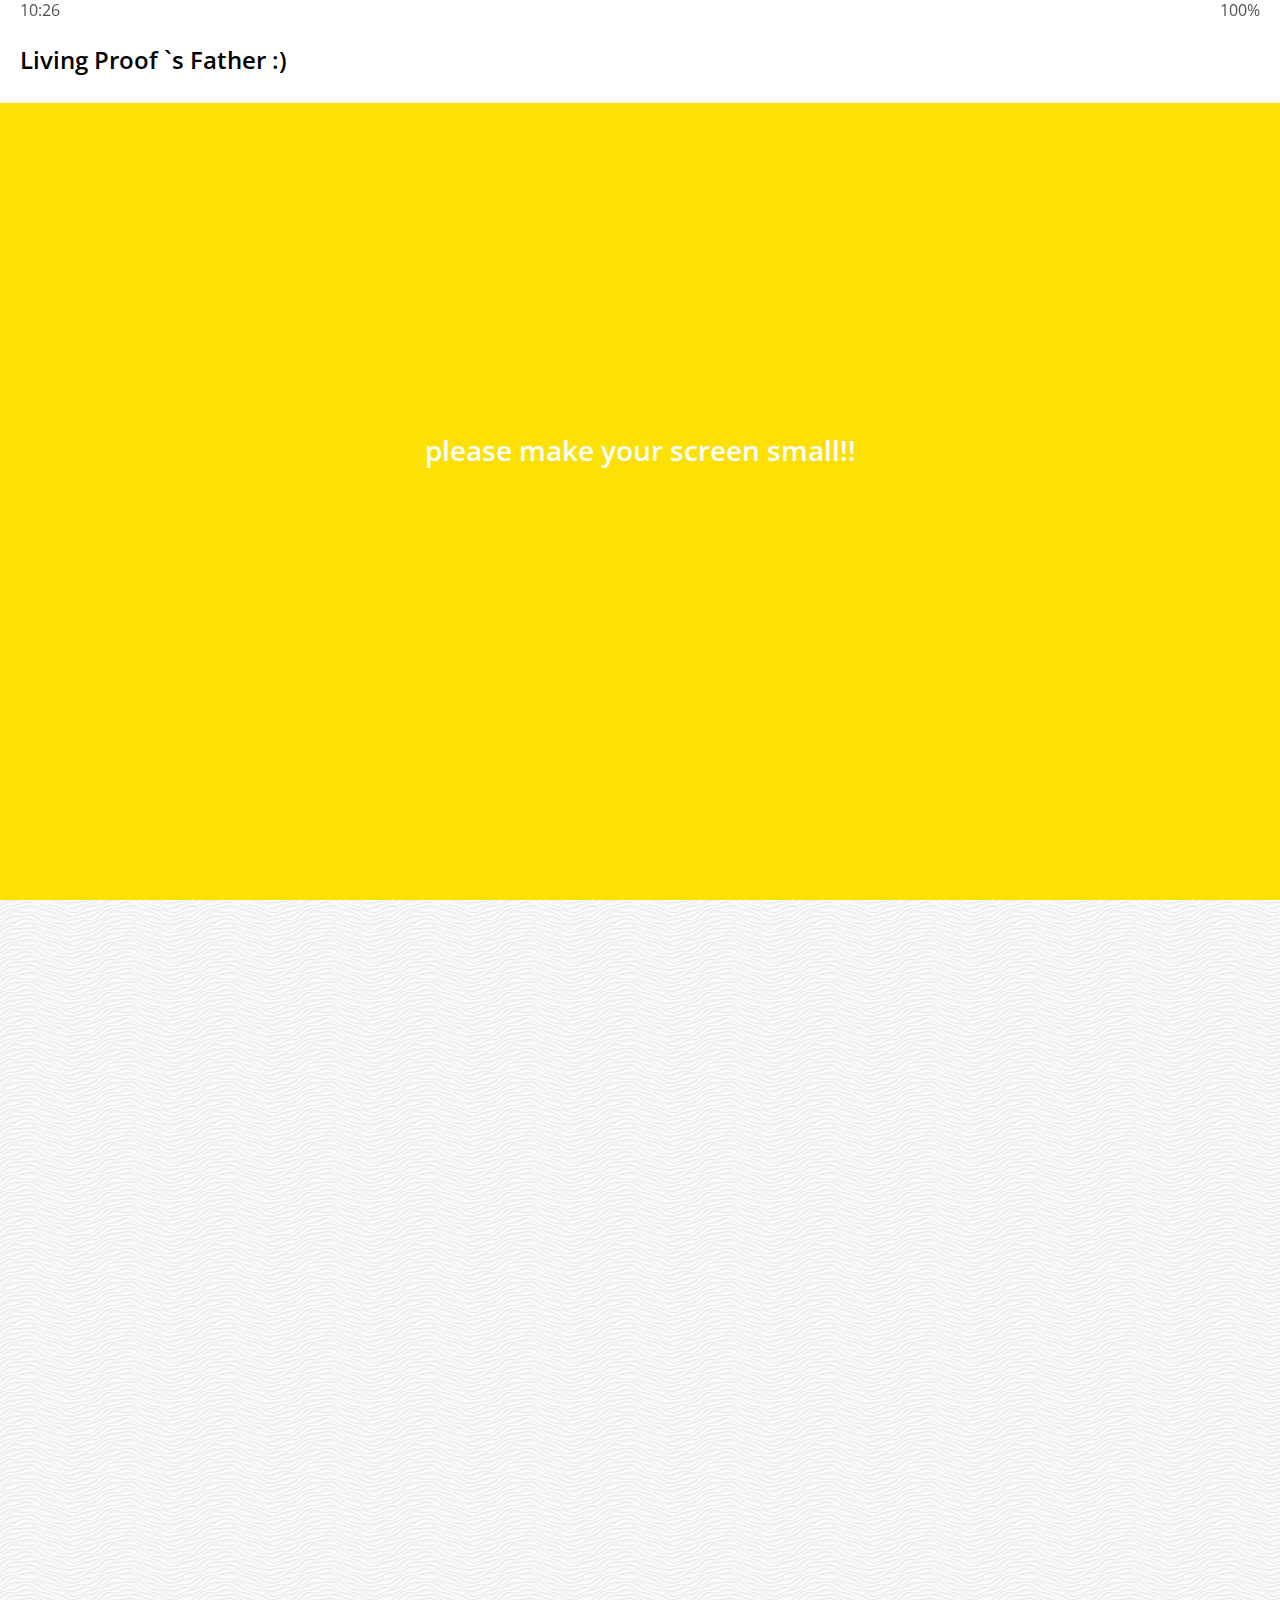
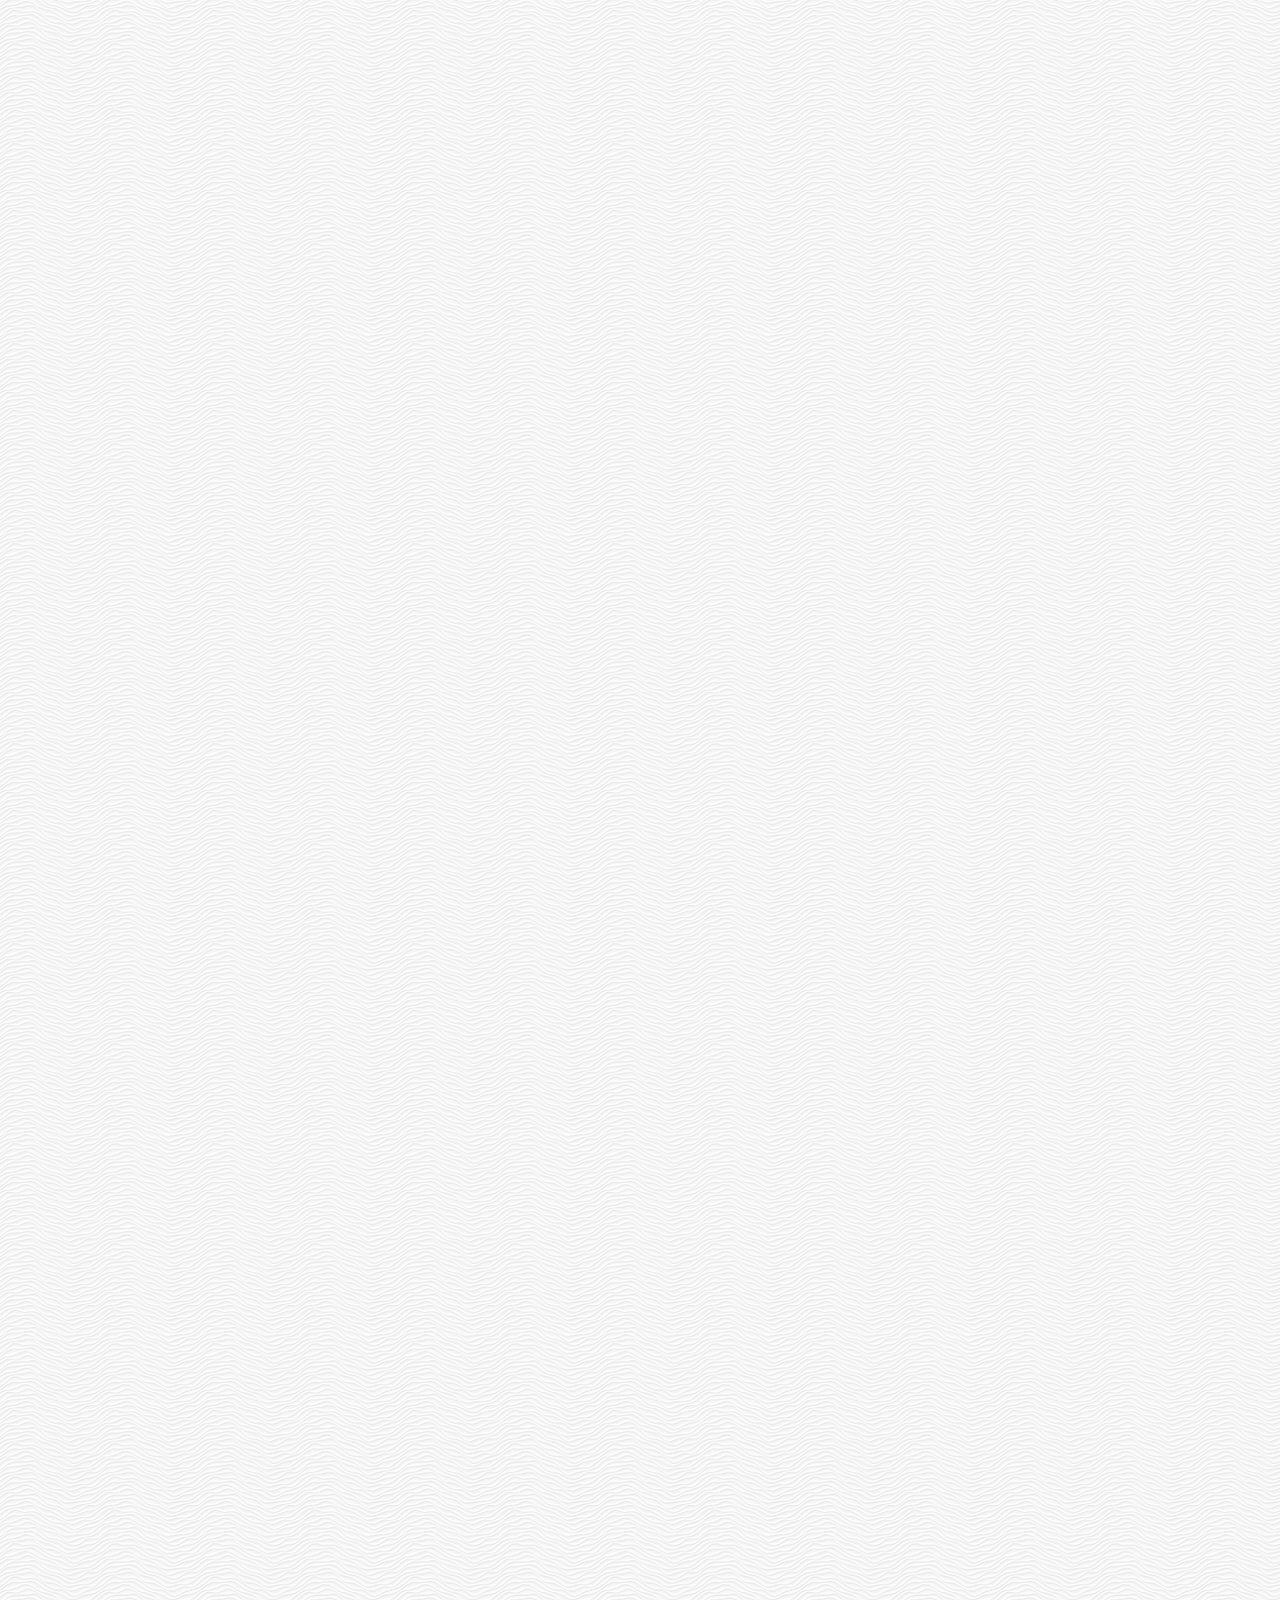
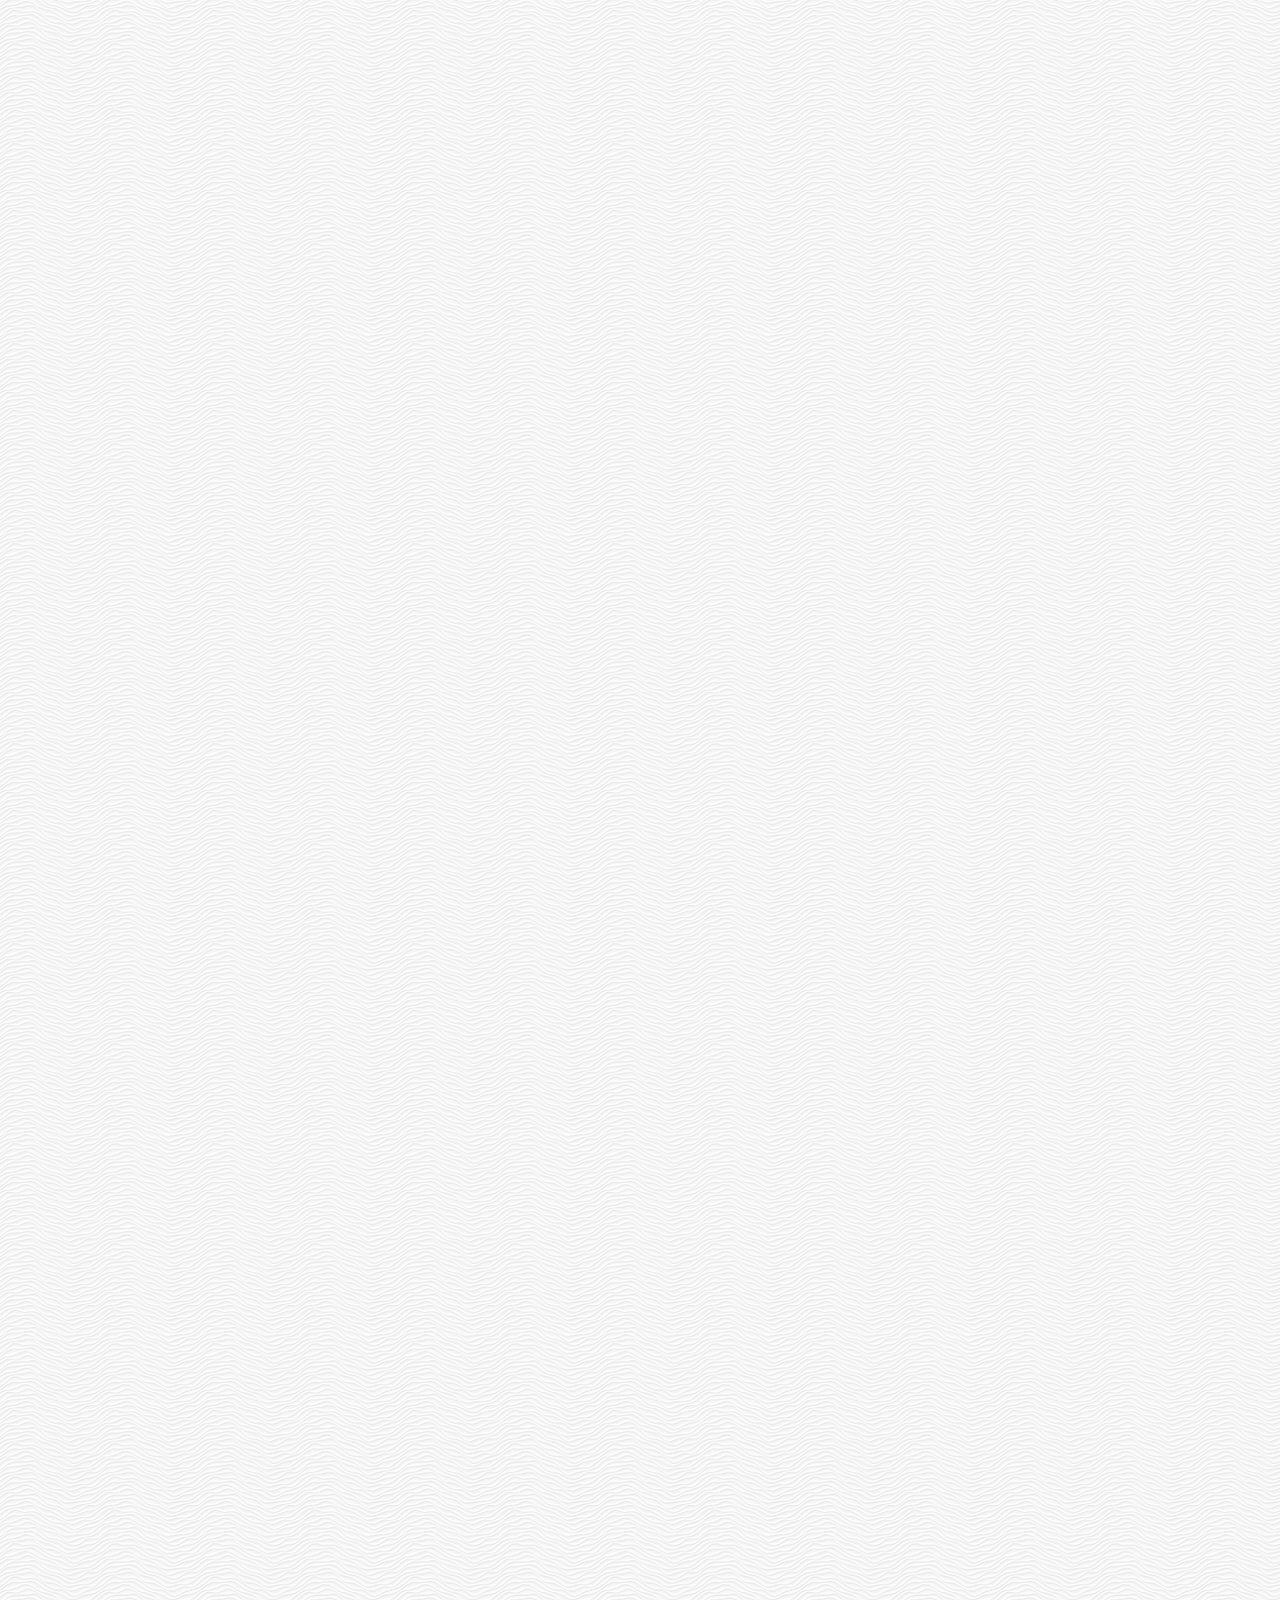
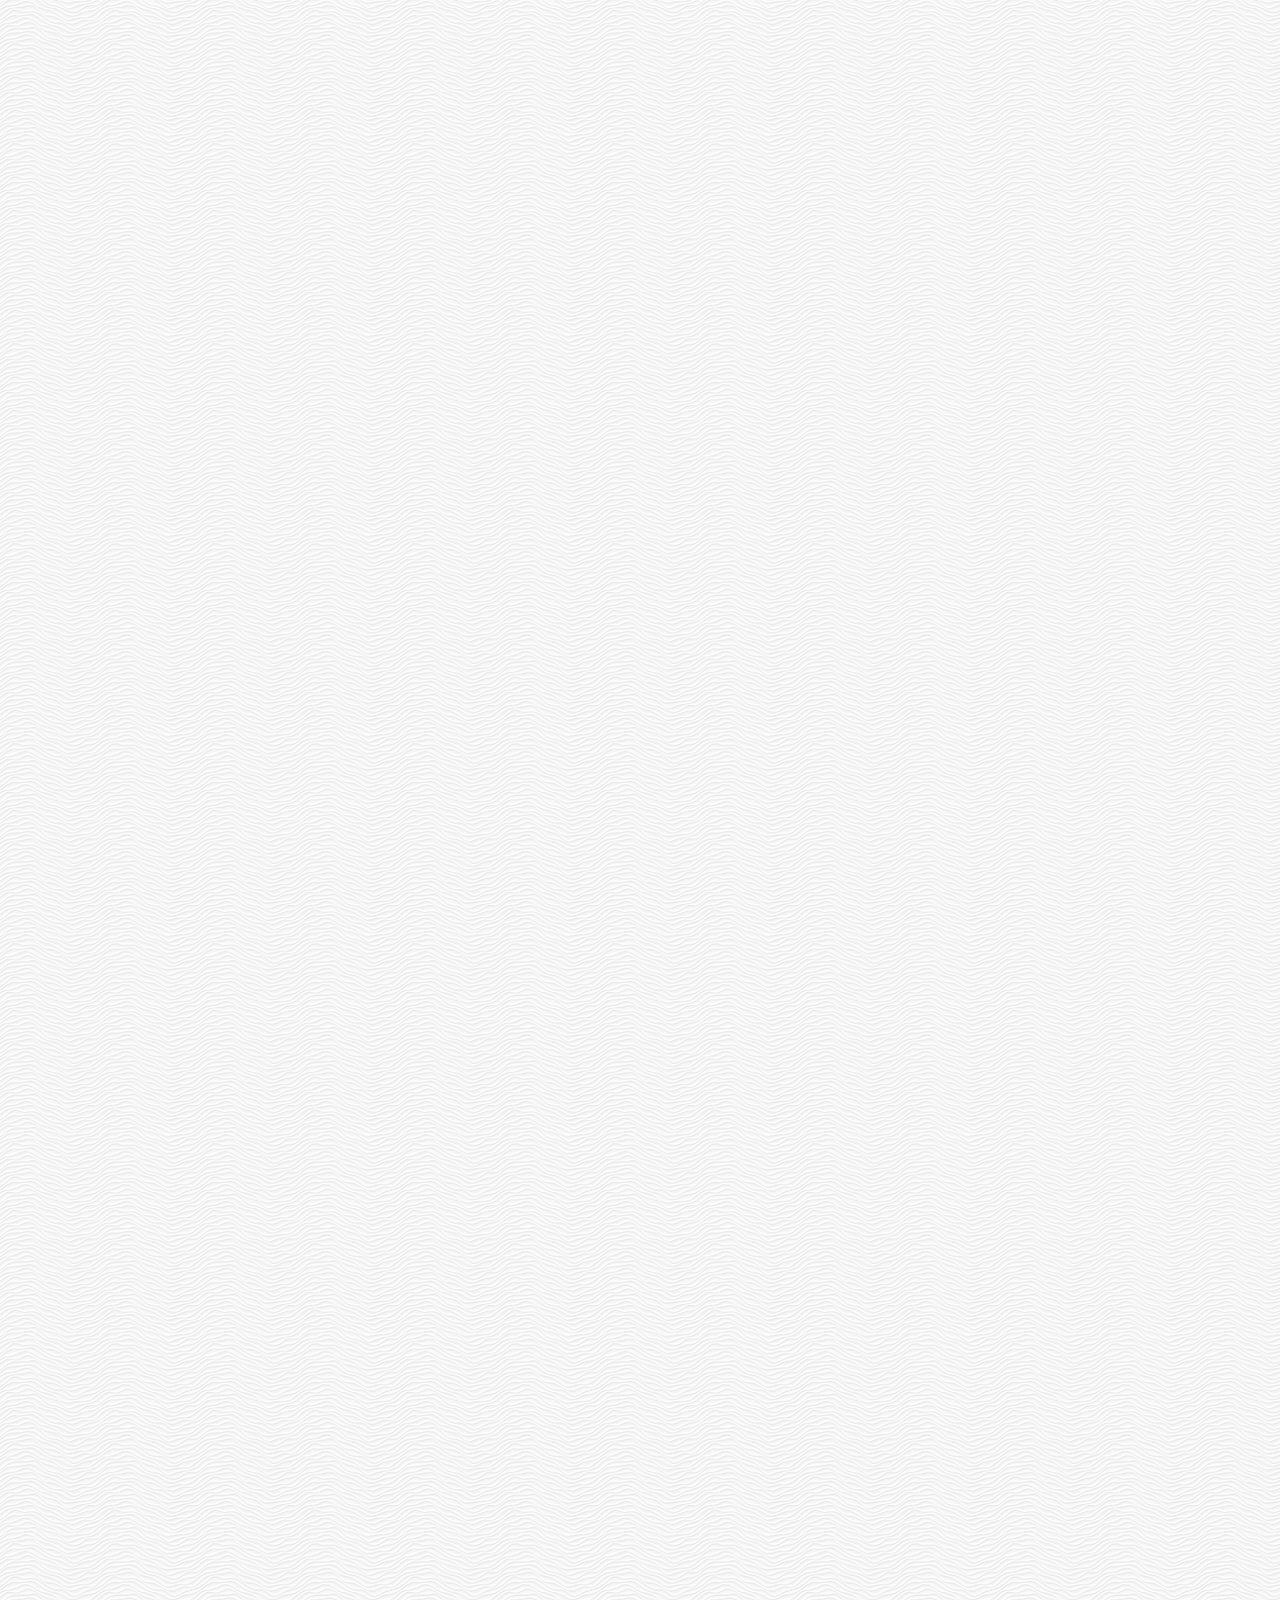
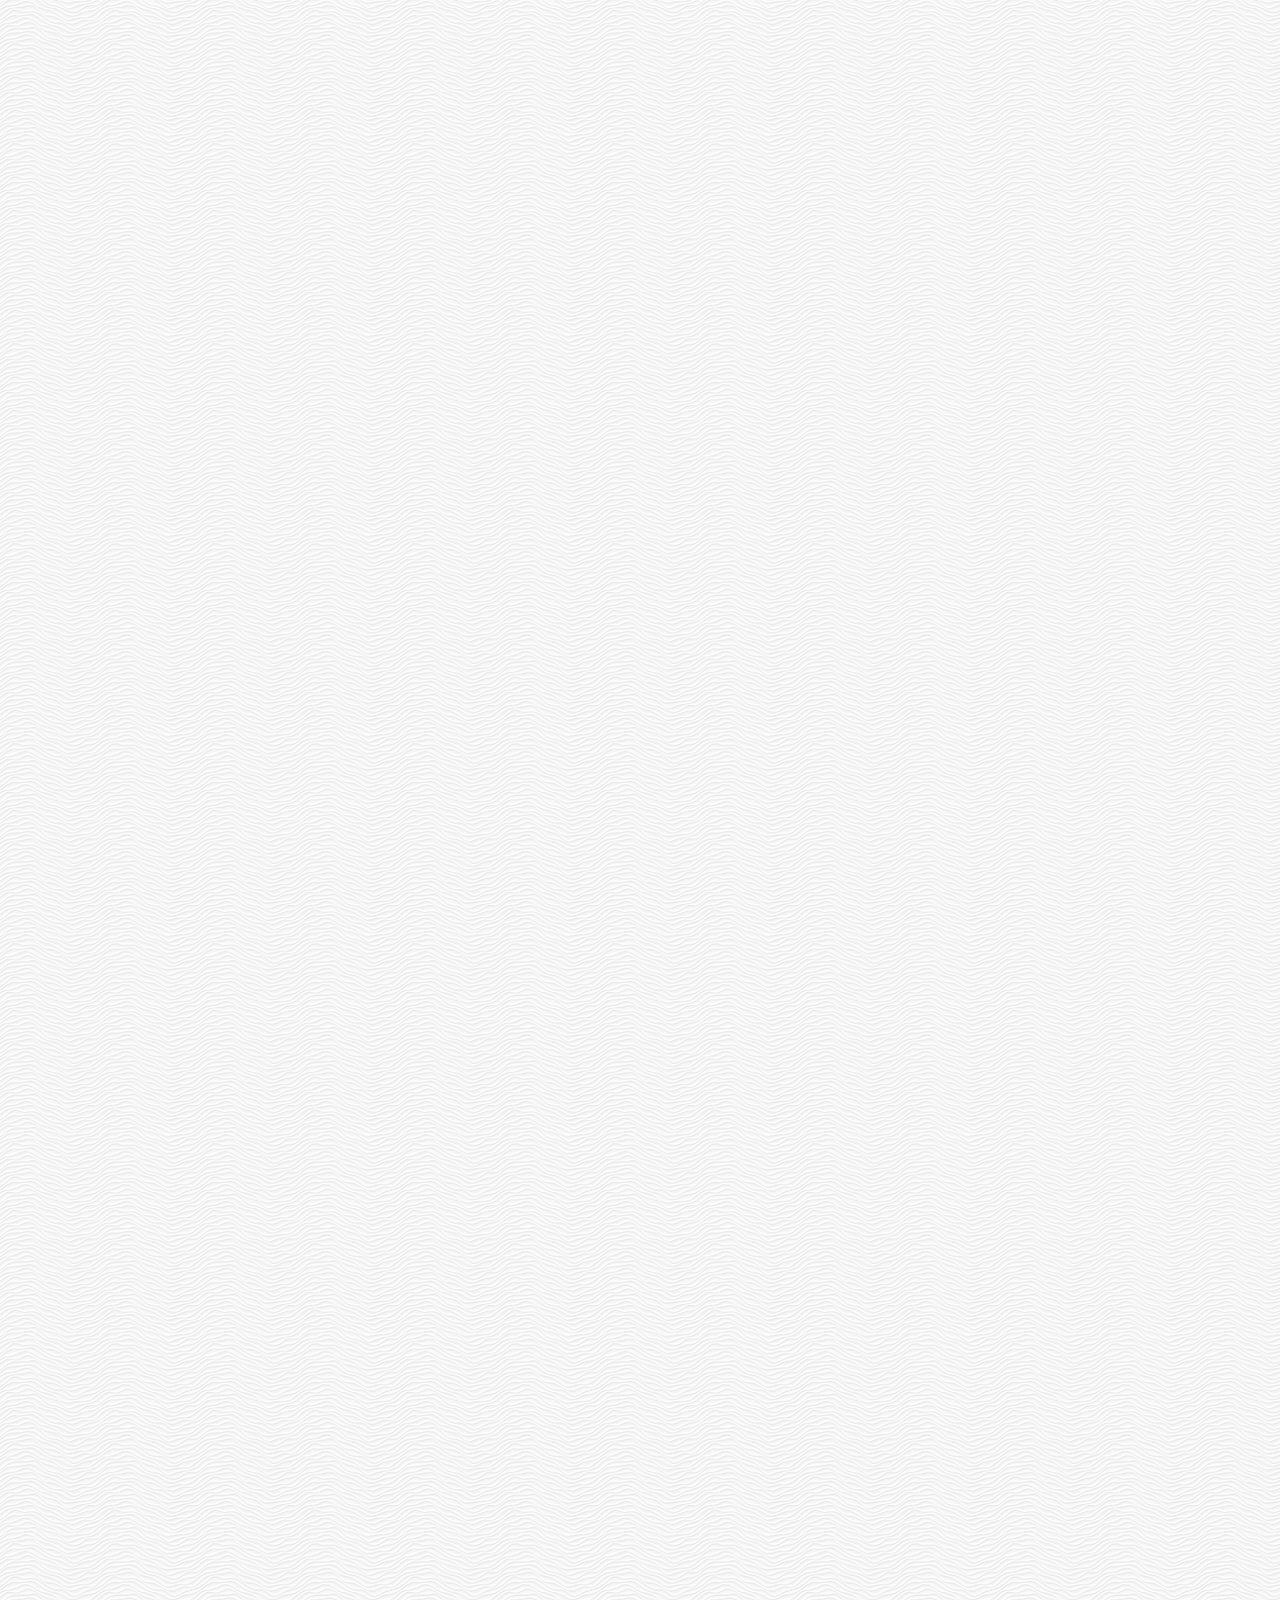
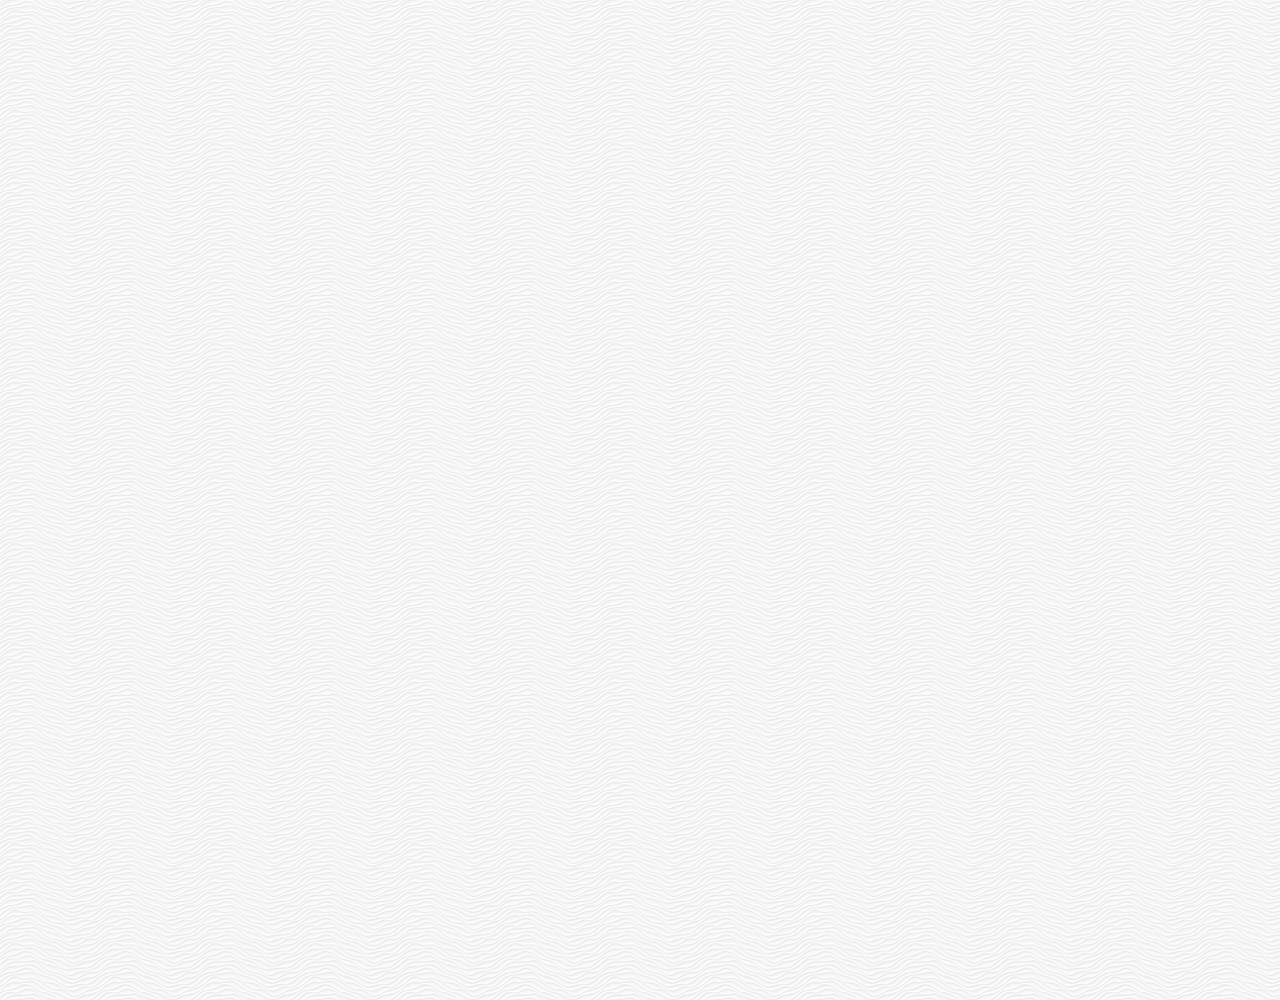
==== commit db8c3227: "CSS 심화 과정 종료" ====
--- a/chat.html
+++ b/chat.html
@@ -104,5 +104,8 @@
                 <i class="fas fa-microphone"></i>
             </span>
         </div>
+         <div class="bigScreen">
+             <span class="bigScreen__text">please make your screen small!! </span>
+         </div>
 </body>
 </html>--- a/CSS/styles.css
+++ b/CSS/styles.css
@@ -9,6 +9,7 @@
 @import "more.css";
 @import "settings.css";
 @import "chat.css";
+@import "mobile.css";
 
 * {
     box-sizing: border-box;
@@ -23,5 +24,21 @@
 
 a {
     color: inherit;
-    text-decoration:none;
+    text-decoration: none;
+}
+
+@keyframes fadeIn {
+    from {
+        opacity: 0;
+        transform: translateY(-20px);
+    }
+
+    to {
+        opacity: 1;
+        transform: none;
+    }
+}
+
+main {
+    animation: fadeIn 0.5s ease-in-out;
 }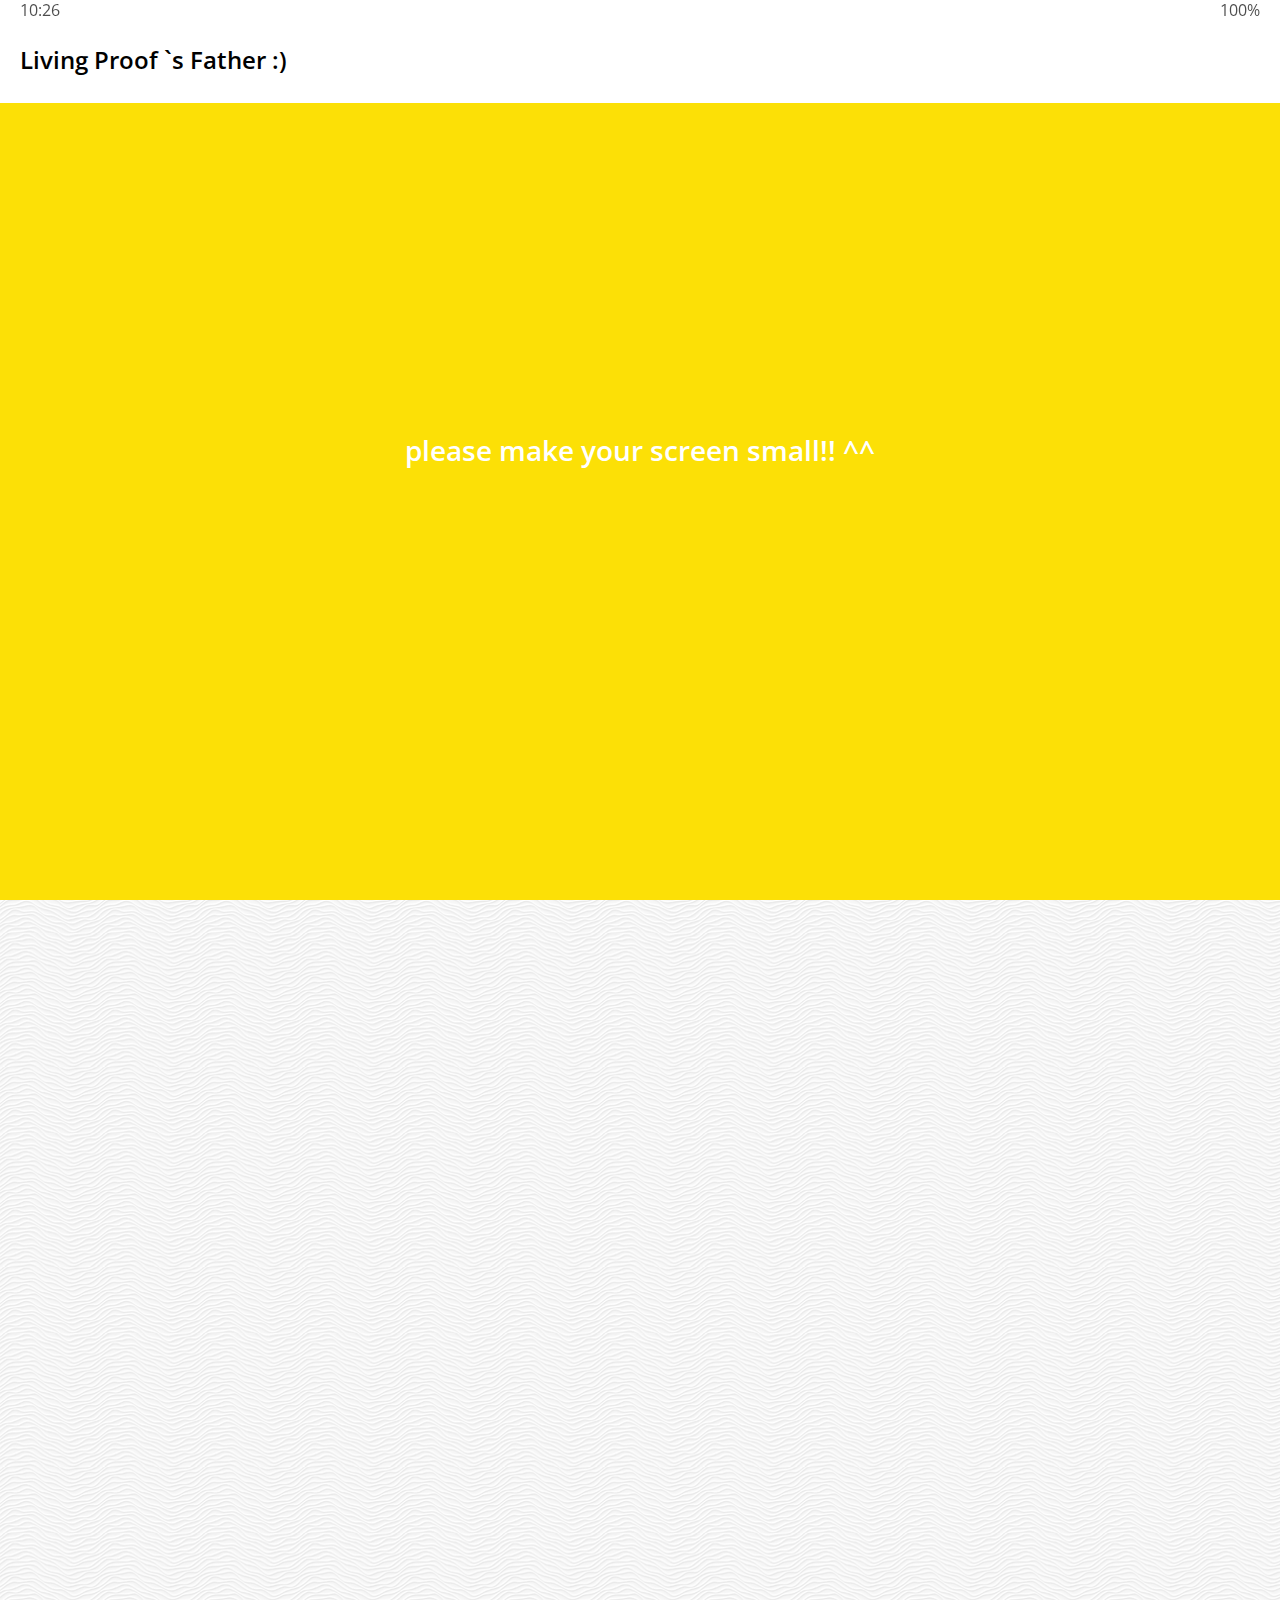
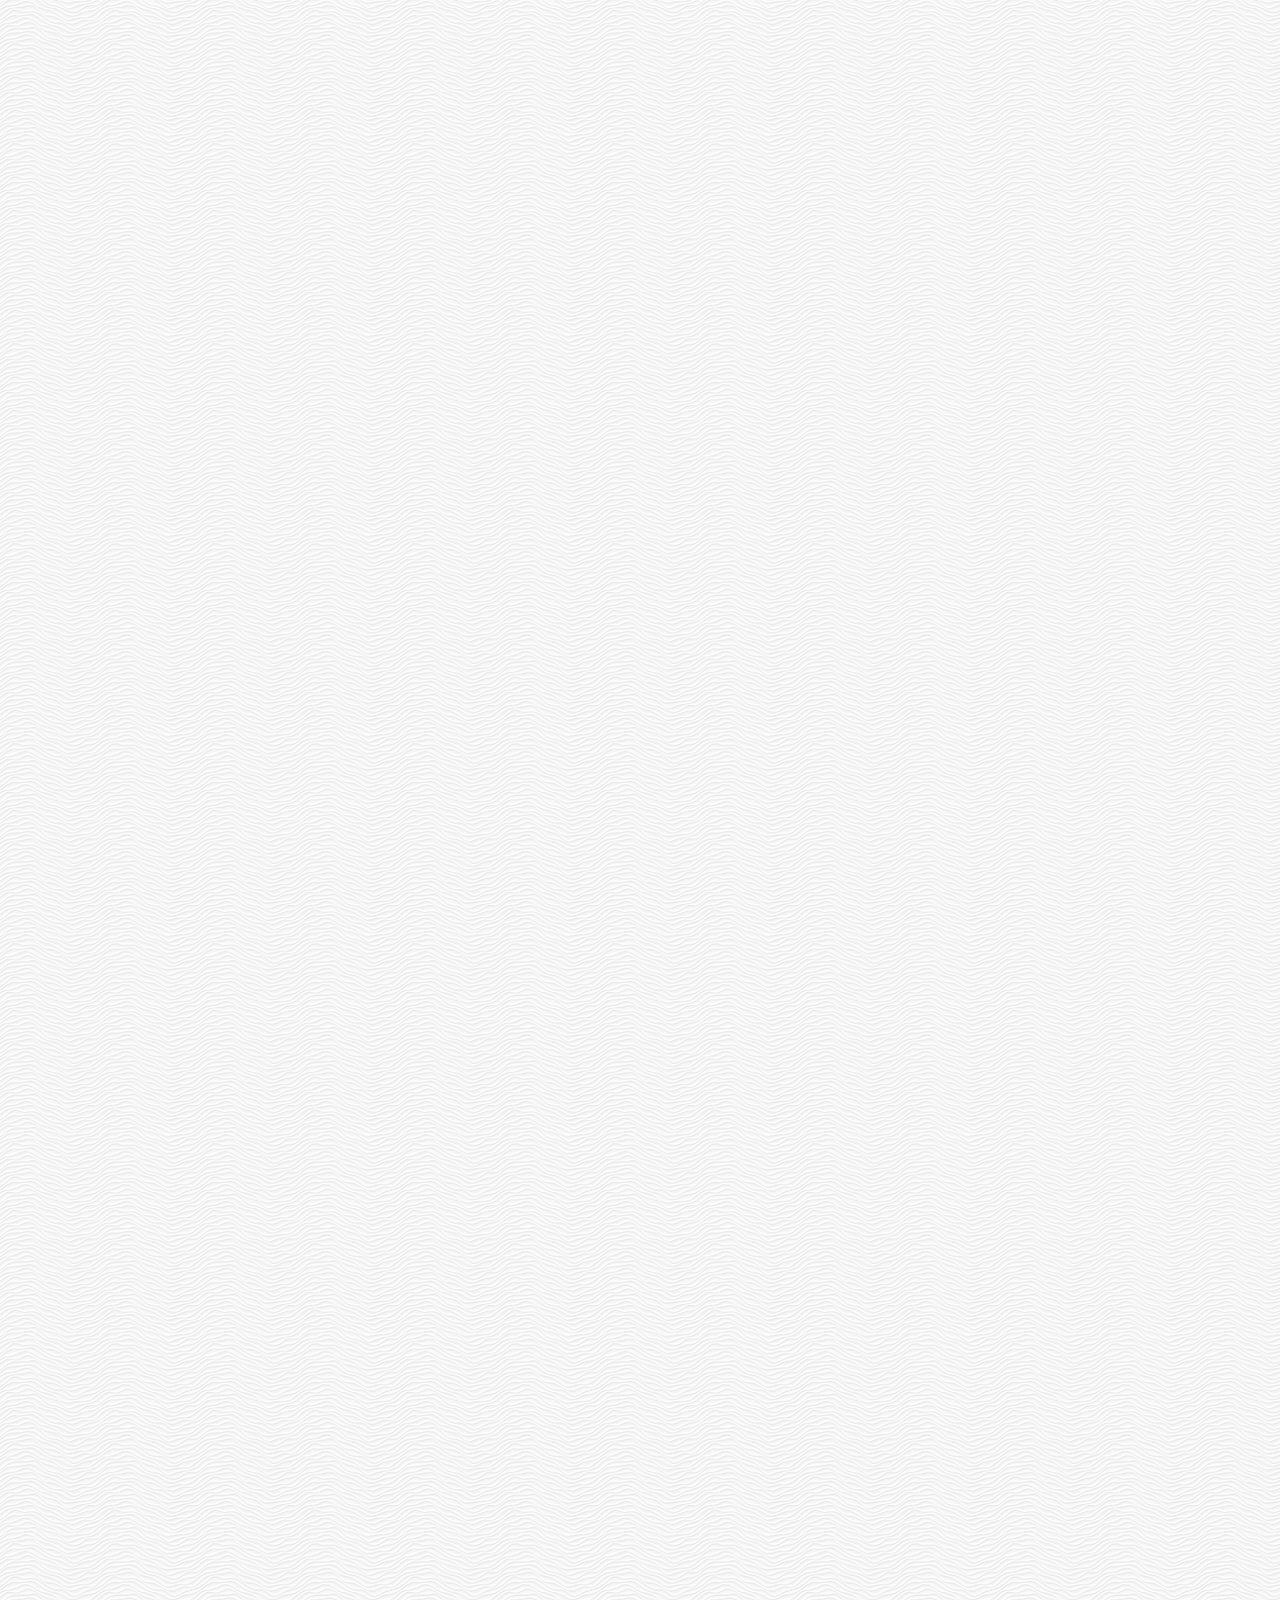
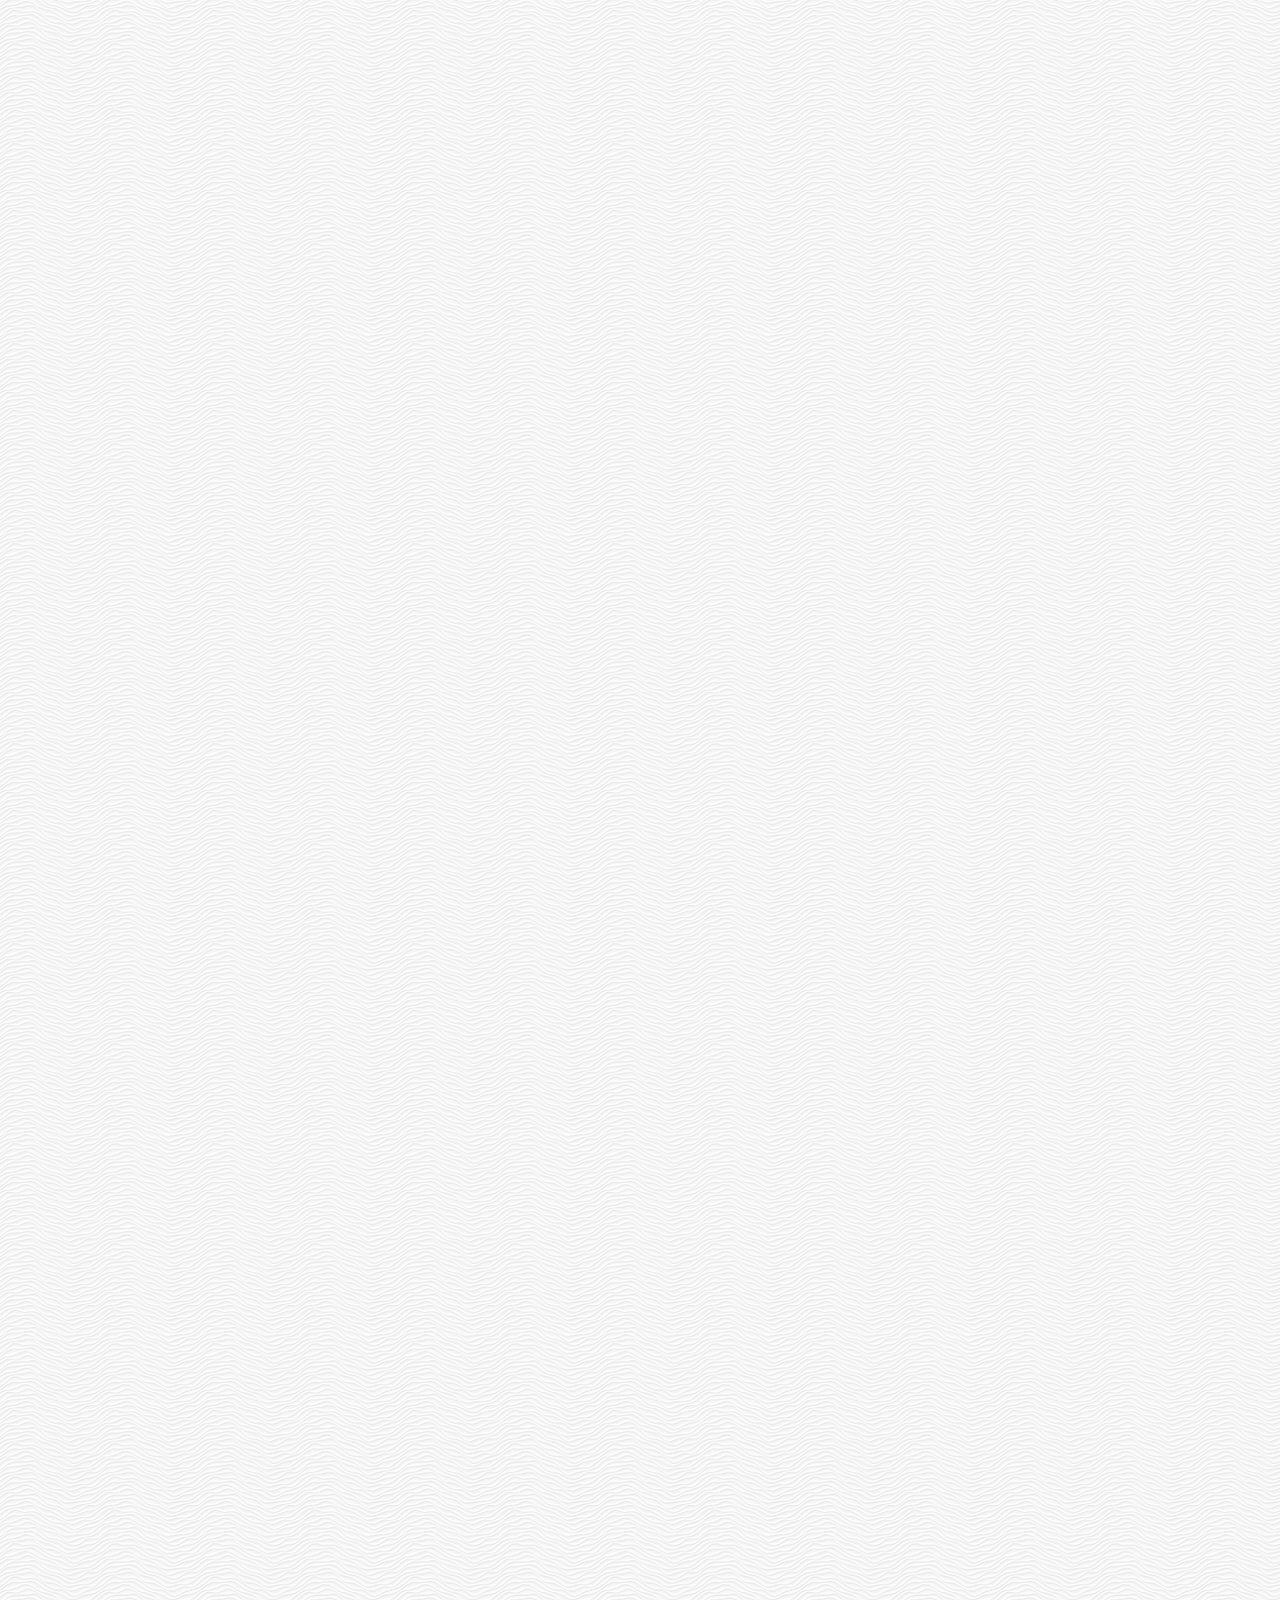
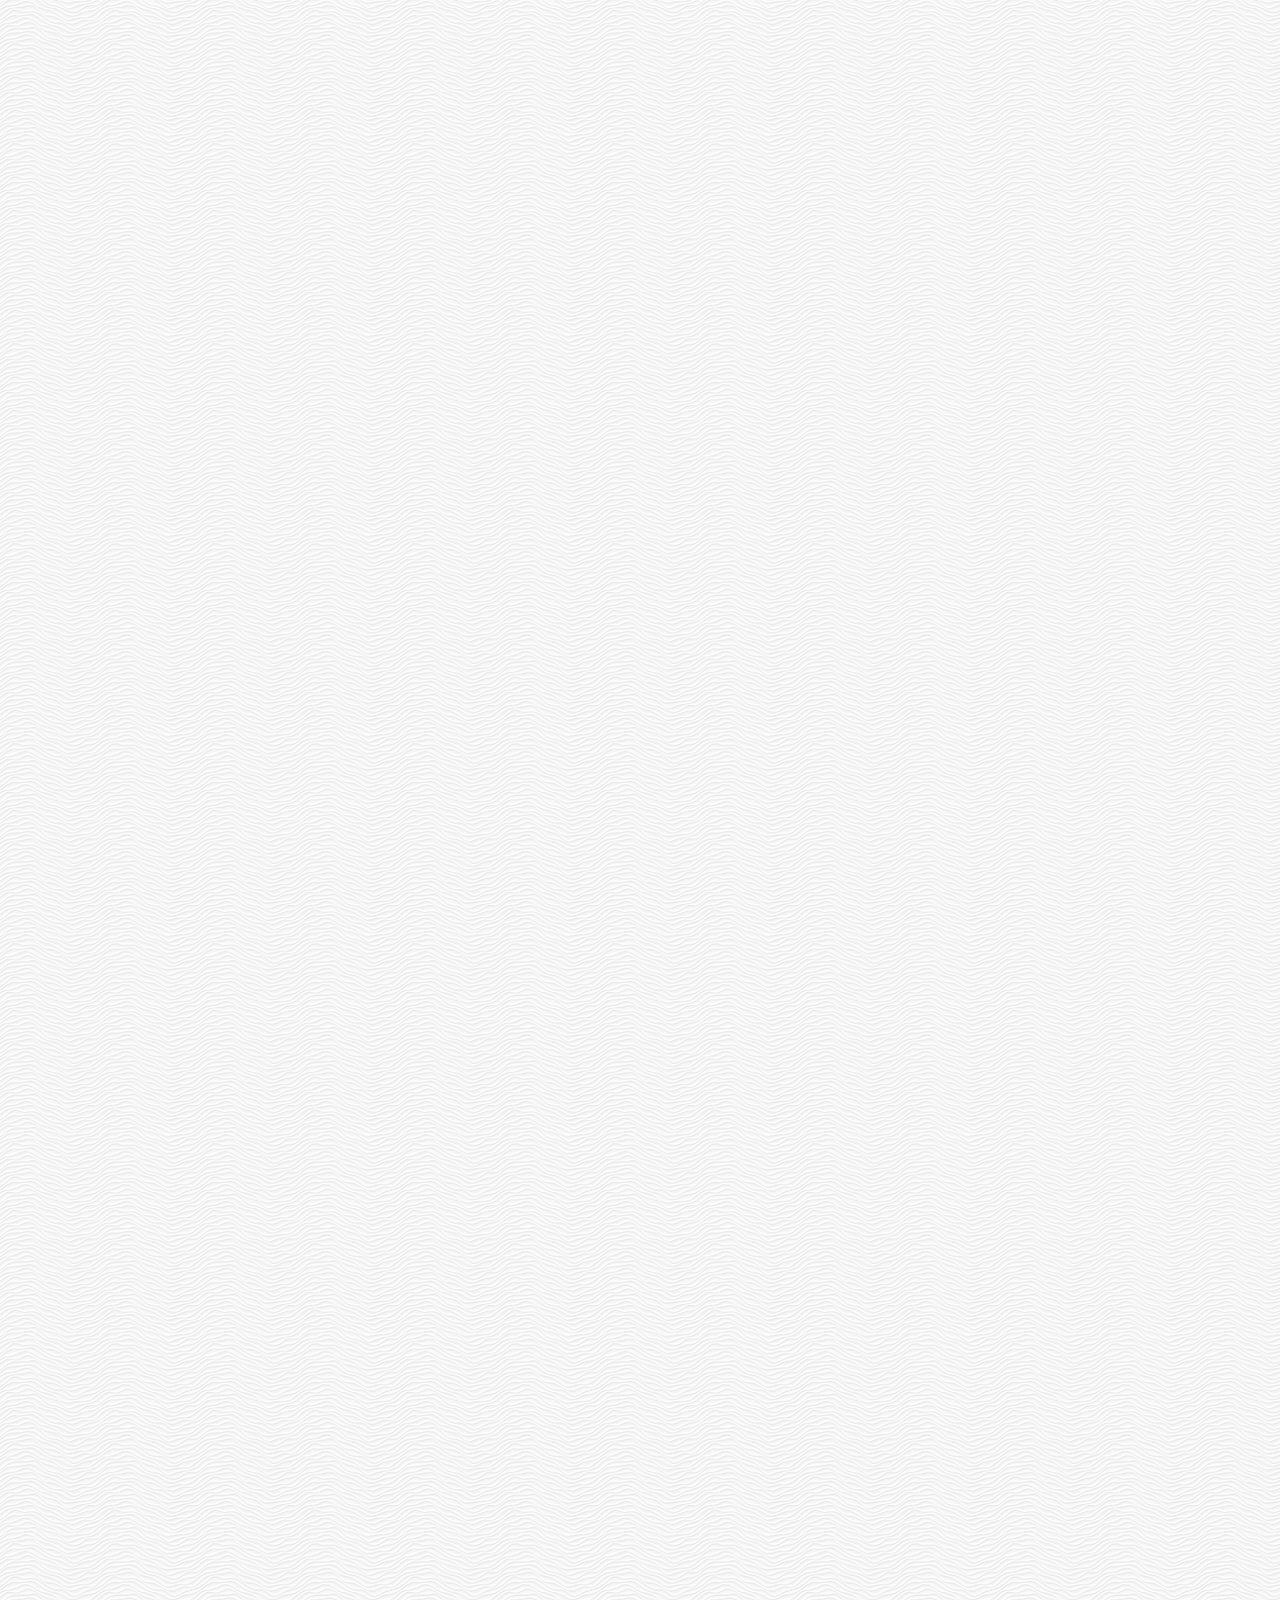
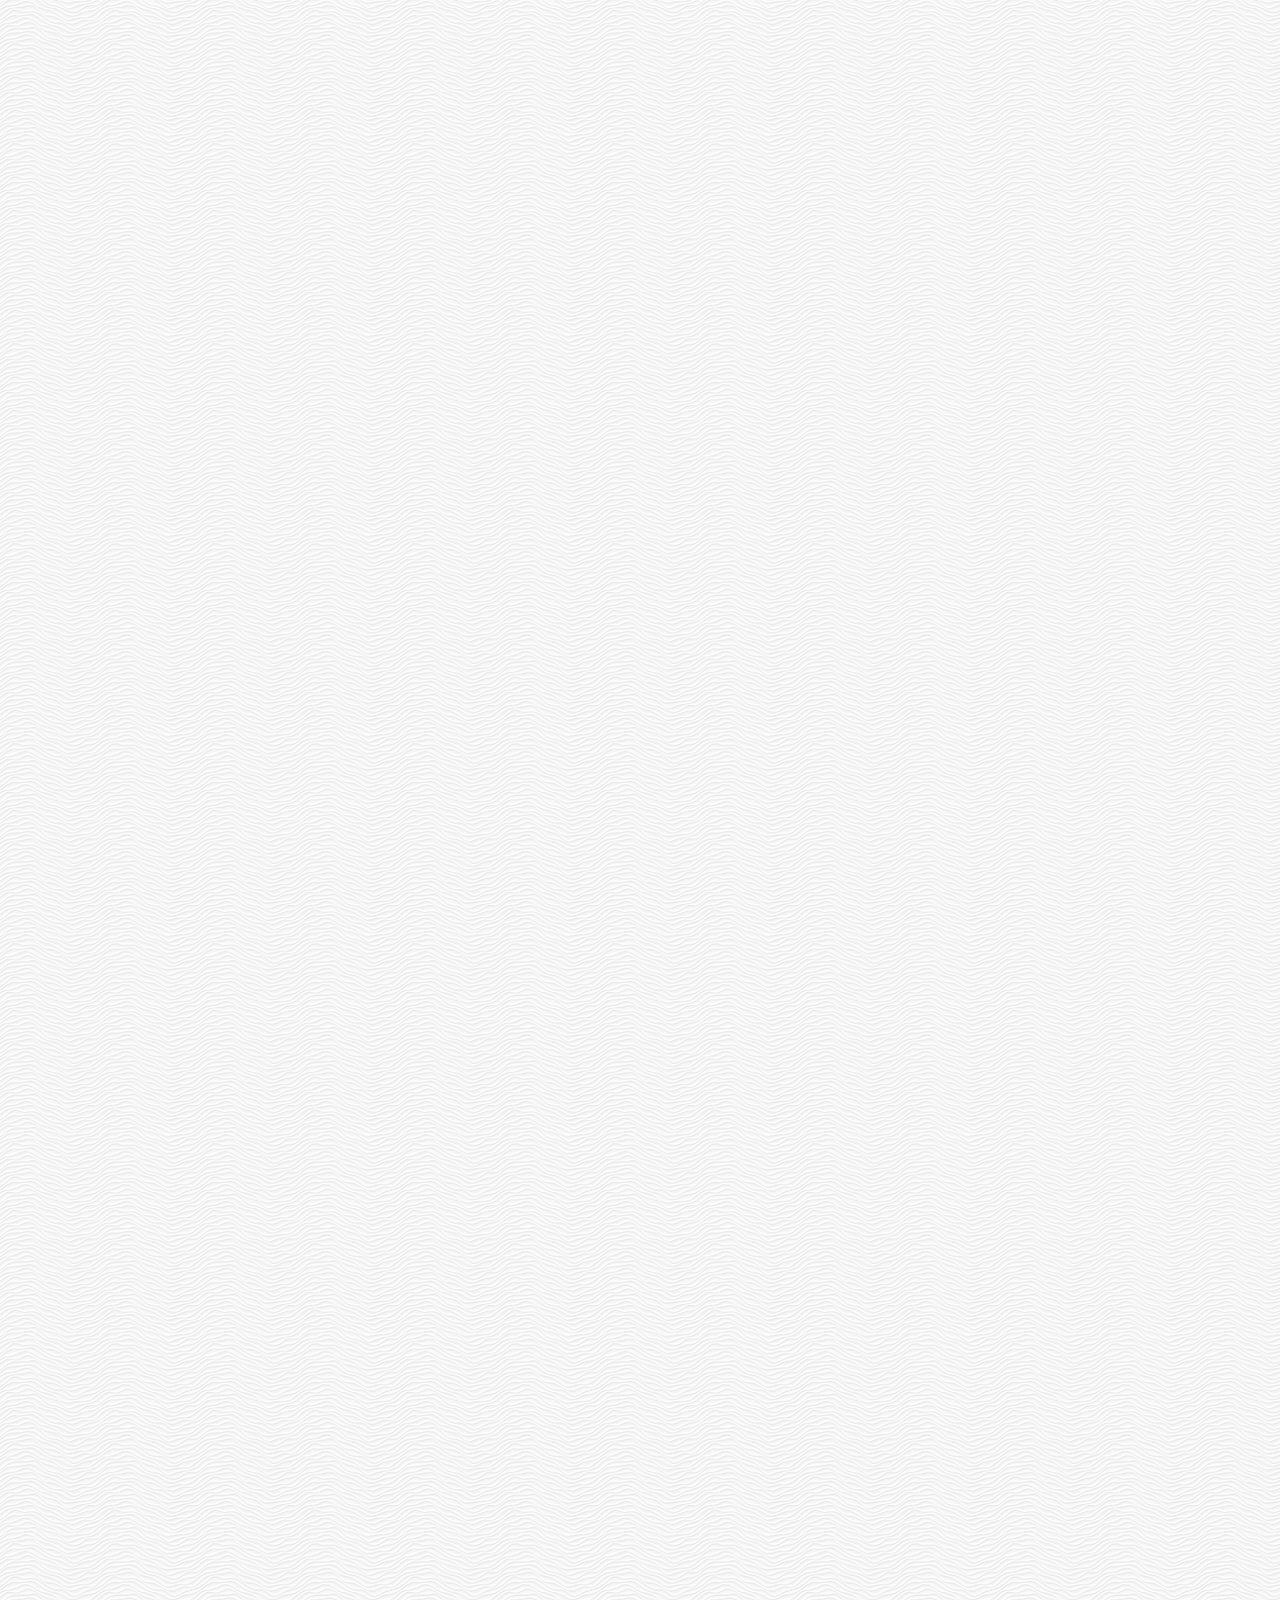
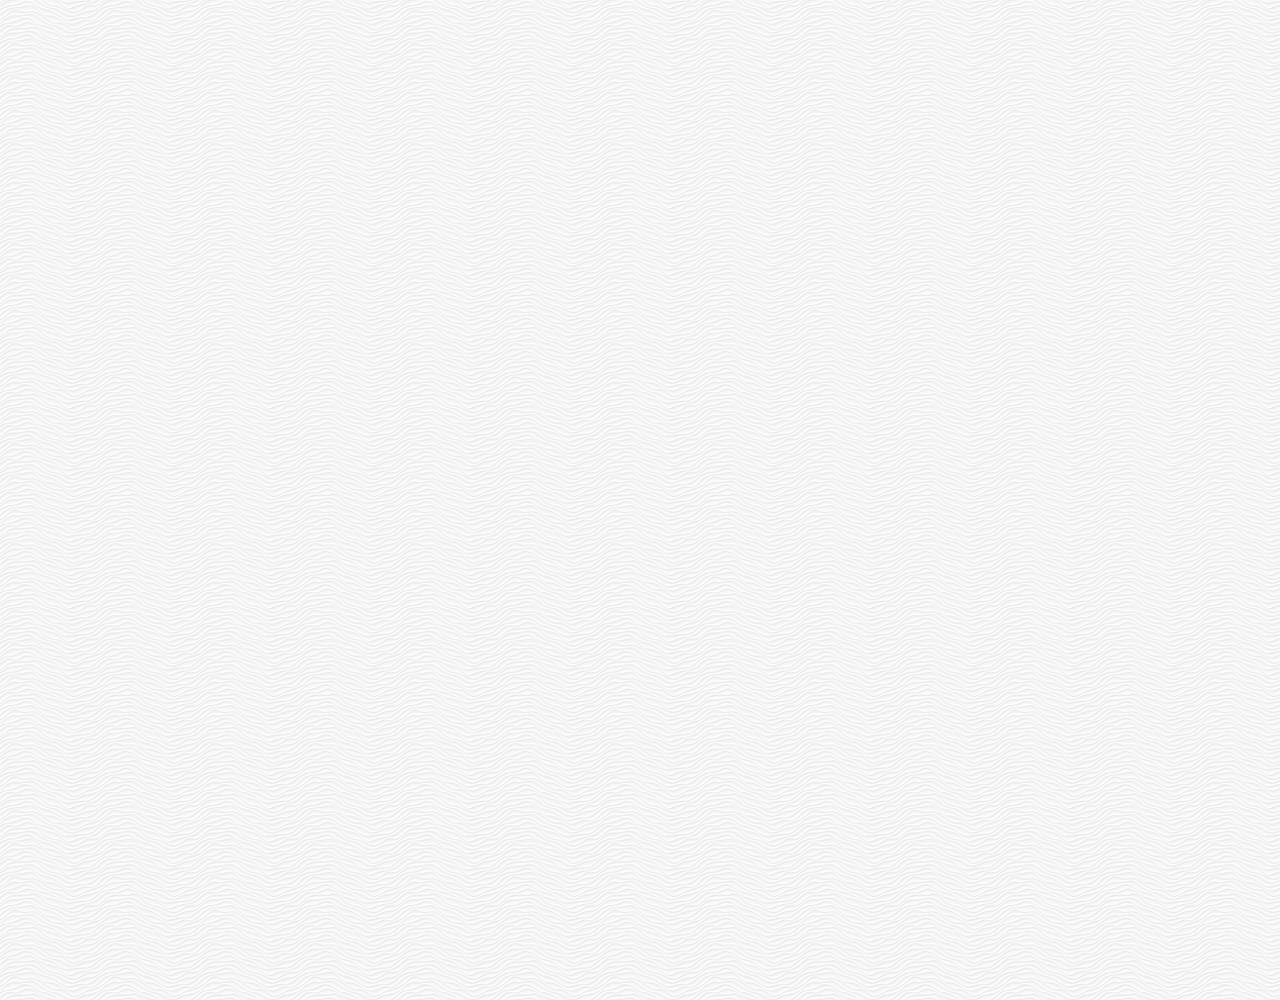
==== commit e8d385c9: "수정본" ====
--- a/chat.html
+++ b/chat.html
@@ -105,7 +105,7 @@
             </span>
         </div>
          <div class="bigScreen">
-             <span class="bigScreen__text">please make your screen small!! </span>
+             <span class="bigScreen__text">please make your screen small!! ^^ </span>
          </div>
 </body>
 </html>